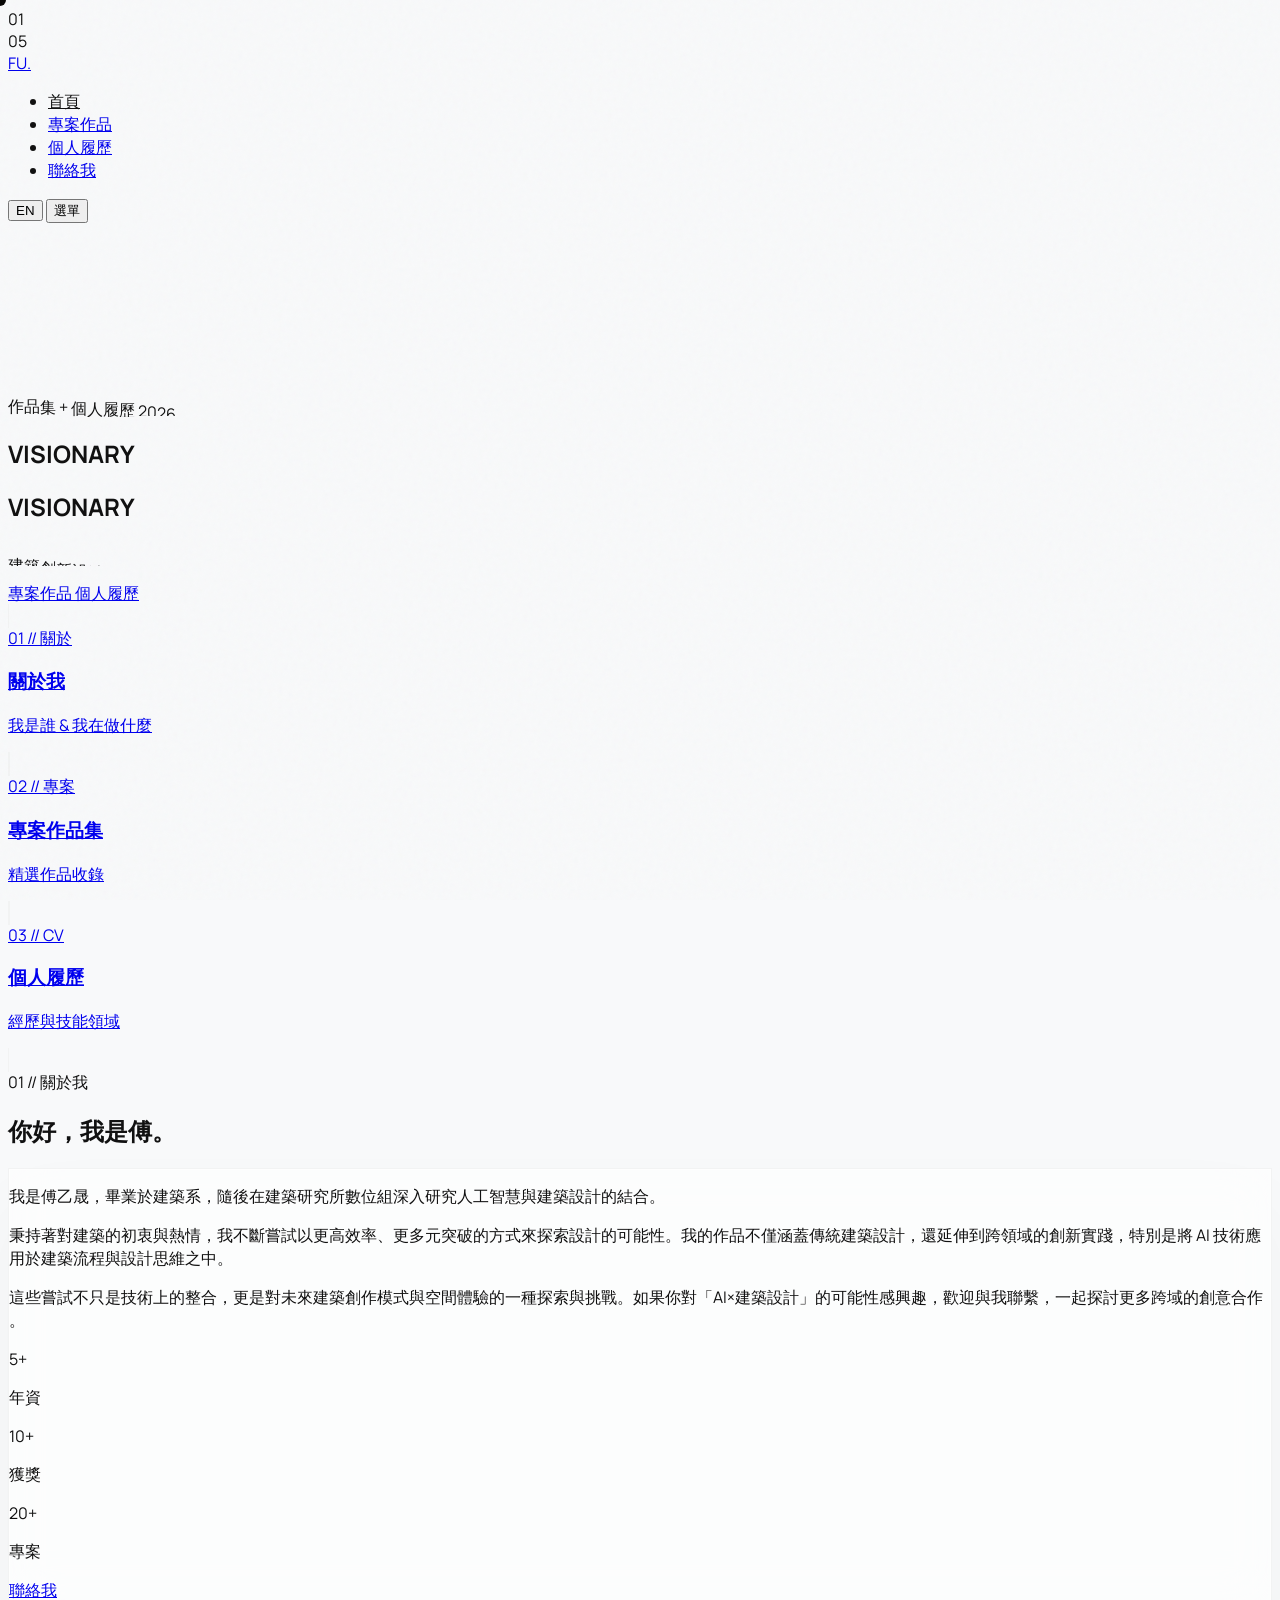
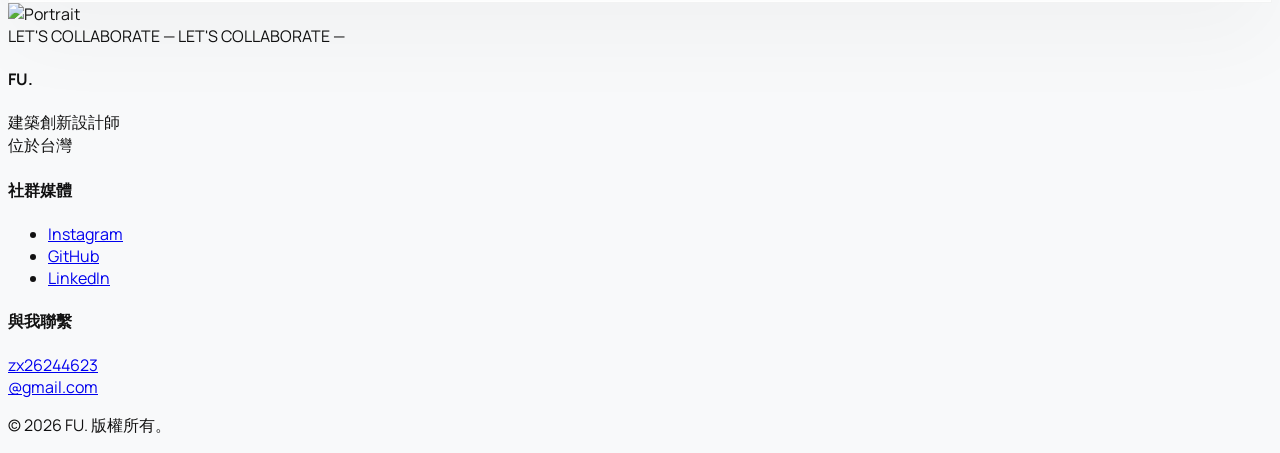
==== index.html @ a8a3ad27 "New deploy" ====
<!DOCTYPE html>
<html lang="zh-TW">
<head>
    <meta charset="UTF-8">
    <meta name="viewport" content="width=device-width, initial-scale=1.0">
    <title>FU. | Portfolio + Resume 2026</title>
    <script src="https://cdn.tailwindcss.com"></script>
    <script src="https://cdnjs.cloudflare.com/ajax/libs/gsap/3.12.2/gsap.min.js"></script>
    <script src="https://cdnjs.cloudflare.com/ajax/libs/gsap/3.12.2/ScrollTrigger.min.js"></script>
    <script src="https://cdnjs.cloudflare.com/ajax/libs/three.js/r128/three.min.js"></script>
    <script src="https://code.iconify.design/iconify-icon/1.0.7/iconify-icon.min.js"></script>
    <link href="https://fonts.googleapis.com/css2?family=Manrope:wght@300;400;600;800&family=Syncopate:wght@400;700&display=swap" rel="stylesheet">
    <style>
        body { background-color: #F8F9FA; color: #111111; font-family: 'Manrope', sans-serif; overflow-x: hidden; cursor: none; }
        ::selection { background: rgba(17,17,17,0.9); color: #fff; }
        #custom-cursor {
            position: fixed; top: 0; left: 0; width: 12px; height: 12px;
            background: #fff; border-radius: 50%; pointer-events: none; z-index: 10002;
            transform: translate(-50%,-50%);
            transition: width .3s cubic-bezier(.16,1,.3,1), height .3s cubic-bezier(.16,1,.3,1), background .3s, border .3s;
            mix-blend-mode: difference; display: flex; align-items: center; justify-content: center;
        }
        #custom-cursor.hover { width: 60px; height: 60px; background: rgba(255,255,255,.1); backdrop-filter: blur(4px); border: 1px solid rgba(255,255,255,.5); }
        .noise-overlay {
            position: fixed; top: 0; left: 0; width: 100vw; height: 100vh; pointer-events: none; z-index: 9998;
            background: url('data:image/svg+xml;utf8,%3Csvg viewBox="0 0 200 200" xmlns="http://www.w3.org/2000/svg"%3E%3Cfilter id="n"%3E%3CfeTurbulence type="fractalNoise" baseFrequency="0.9" numOctaves="3" stitchTiles="stitch"/%3E%3C/filter%3E%3Crect width="100%25" height="100%25" filter="url(%23n)"/%3E%3C/svg%3E');
            opacity: 0.03; mix-blend-mode: multiply;
        }
        .glass-panel { background: rgba(255,255,255,.6); backdrop-filter: blur(24px); -webkit-backdrop-filter: blur(24px); border: 1px solid rgba(0,0,0,.04); box-shadow: 0 40px 80px rgba(0,0,0,.03), inset 0 0 0 1px rgba(255,255,255,.5); }
        ::-webkit-scrollbar { width: 8px; }
        ::-webkit-scrollbar-track { background: #F8F9FA; }
        ::-webkit-scrollbar-thumb { background: rgba(0,0,0,.15); border-radius: 10px; }
        
        /* 原有的全域背景 Canvas */
        #webgl-canvas { position: fixed; top: 0; left: 0; width: 100vw; height: 100vh; z-index: -1; pointer-events: none; opacity: .8; }
        
        .word-wrapper { display: inline-block; overflow: hidden; vertical-align: top; }
        .word-inner { display: inline-block; white-space: pre; }
        .nav-link-active { color: #111 !important; }
        .chapter-label { font-family: 'Syncopate', sans-serif; font-size: 9px; font-weight: 700; letter-spacing: .3em; color: rgba(0,0,0,.3); text-transform: uppercase; }
        .marquee-content { display: inline-block; }
        
        /* Menu Overlay */
        #menu-overlay { position:fixed; inset:0; z-index:10000; background:rgba(248,249,250,.97); backdrop-filter:blur(32px); -webkit-backdrop-filter:blur(32px); opacity:0; pointer-events:none; transition:opacity .4s ease; overflow-y:auto; }
        #menu-overlay.open { opacity:1; pointer-events:auto; }
        .menu-nav-link { display:block; font-family:'Syncopate',sans-serif; font-size:clamp(2.2rem,5vw,4.5rem); font-weight:700; color:rgba(17,17,17,.11); letter-spacing:-.02em; padding:.4rem 0; border-bottom:1px solid rgba(0,0,0,.05); transition:color .3s ease,padding-left .4s cubic-bezier(.16,1,.3,1); cursor:none; line-height:1.15; }
        .menu-nav-link:hover { color:#111; padding-left:.75rem; }
        .menu-sub-link { display:flex; align-items:center; gap:.5rem; font-size:11px; font-weight:700; letter-spacing:.15em; text-transform:uppercase; color:rgba(17,17,17,.32); transition:color .25s; cursor:none; padding:.55rem 0; border-bottom:1px solid rgba(0,0,0,.04); }
        .menu-sub-link:hover { color:#111; }
        
        /* === 嚴格的中英文切換邏輯 === */
        body.lang-en .zh-only { display: none !important; }
        body.lang-zh .en-only { display: none !important; }
        .scramble-hover { cursor: none; }
    </style>
</head>
<body class="antialiased lang-zh"> <!-- 預設套用中文 -->
    <!-- 原本的全域漂浮背景 -->
    <canvas id="webgl-canvas"></canvas>
    <div class="noise-overlay"></div>
    <div id="custom-cursor"></div>
    
    <div class="fixed inset-0 pointer-events-none z-0 flex justify-between px-6 md:px-20 max-w-[1920px] mx-auto w-full opacity-30">
        <div class="w-px h-full bg-black/5"></div><div class="w-px h-full bg-black/5"></div>
        <div class="w-px h-full bg-black/5 hidden md:block"></div><div class="w-px h-full bg-black/5 hidden md:block"></div>
        <div class="w-px h-full bg-black/5"></div>
    </div>
    <div class="fixed left-6 top-1/2 -translate-y-1/2 flex-col gap-4 text-[10px] font-mono text-black/30 z-40 hidden lg:flex">
        <span>01</span><div class="w-px h-16 bg-black/10 mx-auto"></div><span>05</span>
    </div>

    <!-- Navigation -->
    <nav class="fixed top-0 left-0 w-full z-50 flex justify-between items-center px-6 md:px-12 py-6 backdrop-blur-xl bg-white/40 border-b border-black/5 transition-all duration-300">
        <a href="index.html" class="text-2xl font-['Syncopate'] font-bold tracking-tighter cursor-pointer magnetic text-black">FU.</a>
        <div class="flex items-center gap-6 lg:gap-10">
            <ul class="gap-10 text-xs uppercase tracking-[0.2em] hidden md:flex font-semibold text-black/60 items-center">
                <li><a href="index.html" class="nav-link-active transition-colors cursor-none"><span class="en-only">Home</span><span class="zh-only">首頁</span></a></li>
                <li><a href="projects.html" class="hover:text-black transition-colors cursor-none"><span class="en-only">Projects</span><span class="zh-only">專案作品</span></a></li>
                <li><a href="resume.html" class="hover:text-black transition-colors cursor-none"><span class="en-only">Resume</span><span class="zh-only">個人履歷</span></a></li>
                <li><a href="contact.html" class="hover:text-black transition-colors cursor-none"><span class="en-only">Contact</span><span class="zh-only">聯絡我</span></a></li>
            </ul>
            <div class="flex items-center gap-3">
                <button id="lang-toggle" class="magnetic w-10 h-10 rounded-full border border-black/20 flex items-center justify-center text-[10px] font-bold text-black hover:bg-black hover:text-white transition-all duration-300 cursor-none">
                    <span class="magnetic-text">EN</span>
                </button>
                <button id="menu-btn" class="magnetic border border-black/20 rounded-full px-6 py-2 text-xs uppercase tracking-widest text-black hover:bg-black hover:text-white transition-all duration-300 cursor-none">
                    <span class="magnetic-text block"><span class="en-only">Menu</span><span class="zh-only">選單</span></span>
                </button>
            </div>
        </div>
    </nav>

    <!-- Hero -->
    <section class="relative w-full h-screen flex items-center justify-center overflow-hidden" id="hero-section">
        <!-- 替換為 Dither 互動網點 Canvas -->
        <div class="absolute inset-0 z-0 overflow-hidden w-full h-full">
            <canvas id="hero-dither-canvas" class="w-full h-full"></canvas>
        </div>
        <!-- 保留輕微的漸層讓字體清晰 -->
        <div class="absolute inset-0 bg-gradient-to-t from-[#F8F9FA] via-white/40 to-white/10 z-[1] pointer-events-none"></div>
        
        <div class="z-10 text-center flex flex-col items-center mt-20 pointer-events-none">
            <p class="text-xs md:text-sm uppercase tracking-[0.4em] mb-6 text-black/50 font-bold split-text en-only">Portfolio + Resume 2026</p>
            <p class="text-xs md:text-sm uppercase tracking-[0.4em] mb-6 text-black/50 font-bold split-text zh-only">作品集 + 個人履歷 2026</p>
            <div class="relative">
                <h1 class="text-6xl md:text-[8rem] lg:text-[11rem] font-['Syncopate'] font-bold leading-none mb-6 title-reveal text-[#111] relative z-10 tracking-tighter">VISIONARY</h1>
                <h1 class="text-6xl md:text-[8rem] lg:text-[11rem] font-['Syncopate'] font-bold leading-none mb-6 absolute top-1/2 left-[51%] -translate-x-1/2 -translate-y-1/2 text-transparent[-webkit-text-stroke:1px_rgba(0,0,0,0.15)] blur-[1px] z-0 tracking-tighter mix-blend-multiply">VISIONARY</h1>
            </div>
            
            <!-- 加上 scramble-hover 觸發亂碼特效 (需開啟 pointer-events-auto) -->
            <div class="pointer-events-auto relative">
                <p class="max-w-4xl text-md md:text-xl text-black/60 font-medium split-text mt-6 px-4 zh-only scramble-hover">建築創新設計師，致力於跨越空間邏輯與數位工藝之間的鴻溝。</p>
                <p class="max-w-4xl text-md md:text-xl text-black/60 font-medium split-text mt-6 px-4 en-only scramble-hover">Architectural Innovation Designer bridging the gap between spatial logic and digital craft.</p>
            </div>
                
            <div class="flex gap-6 mt-12 pointer-events-auto">
                <a href="projects.html" class="magnetic bg-[#111] text-white px-8 py-4 rounded-full font-bold tracking-[0.15em] text-xs uppercase flex items-center gap-3 hover:bg-[#333] transition-colors shadow-2xl shadow-black/20">
                    <span class="magnetic-text"><span class="en-only">View Works</span><span class="zh-only">專案作品</span></span>
                    <iconify-icon icon="ph:arrow-right-bold" class="text-sm magnetic-text"></iconify-icon>
                </a>
                <a href="resume.html" class="magnetic border border-black/20 px-8 py-4 rounded-full font-bold tracking-[0.15em] text-xs uppercase flex items-center gap-3 hover:bg-black hover:text-white transition-colors">
                    <span class="magnetic-text"><span class="en-only">Résumé</span><span class="zh-only">個人履歷</span></span>
                </a>
            </div>
        </div>
    </section>

    <!-- Quick Nav Cards (完整保留) -->
    <section class="py-20 px-6 md:px-12 relative z-10 w-full max-w-[1920px] mx-auto">
        <div class="grid grid-cols-1 md:grid-cols-3 gap-6">
            <a href="#about" class="glass-panel p-10 rounded-[2rem] flex flex-col justify-between h-52 group hover:shadow-xl transition-all duration-500 cursor-none magnetic reveal-card">
                <div class="text-[10px] font-mono text-black/25 font-bold tracking-widest uppercase">01 // <span class="en-only">About</span><span class="zh-only">關於</span></div>
                <div><h3 class="text-2xl font-['Syncopate'] font-bold text-[#111] mb-2 magnetic-text"><span class="en-only">About Me</span><span class="zh-only">關於我</span></h3><p class="text-black/40 text-sm font-medium"><span class="en-only">Who I am & what I do</span><span class="zh-only">我是誰 & 我在做什麼</span></p></div>
                <iconify-icon icon="ph:arrow-up-right-bold" class="text-black/20 group-hover:text-black transition-colors text-2xl self-end magnetic-text"></iconify-icon>
            </a>
            <a href="projects.html" class="glass-panel p-10 rounded-[2rem] flex flex-col justify-between h-52 group hover:shadow-xl transition-all duration-500 cursor-none magnetic reveal-card">
                <div class="text-[10px] font-mono text-black/25 font-bold tracking-widest uppercase">02 // <span class="en-only">Works</span><span class="zh-only">專案</span></div>
                <div><h3 class="text-2xl font-['Syncopate'] font-bold text-[#111] mb-2 magnetic-text"><span class="en-only">Projects</span><span class="zh-only">專案作品集</span></h3><p class="text-black/40 text-sm font-medium"><span class="en-only">Selected portfolio works</span><span class="zh-only">精選作品收錄</span></p></div>
                <iconify-icon icon="ph:arrow-up-right-bold" class="text-black/20 group-hover:text-black transition-colors text-2xl self-end magnetic-text"></iconify-icon>
            </a>
            <a href="resume.html" class="glass-panel p-10 rounded-[2rem] flex flex-col justify-between h-52 group hover:shadow-xl transition-all duration-500 cursor-none magnetic reveal-card">
                <div class="text-[10px] font-mono text-black/25 font-bold tracking-widest uppercase">03 // CV</div>
                <div><h3 class="text-2xl font-['Syncopate'] font-bold text-[#111] mb-2 magnetic-text"><span class="en-only">Résumé</span><span class="zh-only">個人履歷</span></h3><p class="text-black/40 text-sm font-medium"><span class="en-only">Experience & Skills</span><span class="zh-only">經歷與技能領域</span></p></div>
                <iconify-icon icon="ph:arrow-up-right-bold" class="text-black/20 group-hover:text-black transition-colors text-2xl self-end magnetic-text"></iconify-icon>
            </a>
        </div>
    </section>

    <!-- About Section (完整保留) -->
    <section id="about" class="py-20 px-6 md:px-12 relative z-10 w-full max-w-[1920px] mx-auto">
        <div class="mb-16 border-b border-black/10 pb-8 flex justify-between items-end">
            <div>
                <div class="flex items-center gap-2 text-xs text-black/30 font-mono mb-4 font-bold"><iconify-icon icon="ph:asterisk"></iconify-icon> 01 // <span class="en-only">ABOUT</span><span class="zh-only">關於我</span></div>
                <h2 class="text-4xl md:text-6xl font-['Syncopate'] font-bold leading-none text-[#111] tracking-tighter about-title"><span class="en-only">HELLO, I AM FU.</span><span class="zh-only">你好，我是傅。</span></h2>
            </div>
        </div>
        <div class="grid grid-cols-1 lg:grid-cols-[1.2fr_0.8fr] gap-16 lg:gap-24 items-center">
            <div class="glass-panel p-10 md:p-14 rounded-[2.5rem] overflow-hidden about-reveal flex flex-col justify-center">
                <div class="space-y-6 mb-8 pointer-events-auto">
                    <!-- 加上 scramble-hover -->
                    <div class="zh-only space-y-6">
                        <p class="text-lg md:text-xl text-black/60 leading-relaxed font-medium split-text scramble-hover">我是傅乙晟，畢業於建築系，隨後在建築研究所數位組深入研究人工智慧與建築設計的結合。</p>
                        <p class="text-lg md:text-xl text-black/60 leading-relaxed font-medium split-text scramble-hover">秉持著對建築的初衷與熱情，我不斷嘗試以更高效率、更多元突破的方式來探索設計的可能性。我的作品不僅涵蓋傳統建築設計，還延伸到跨領域的創新實踐，特別是將 AI 技術應用於建築流程與設計思維之中。</p>
                        <p class="text-lg md:text-xl text-black/60 leading-relaxed font-medium split-text scramble-hover">這些嘗試不只是技術上的整合，更是對未來建築創作模式與空間體驗的一種探索與挑戰。如果你對「AI×建築設計」的可能性感興趣，歡迎與我聯繫，一起探討更多跨域的創意合作。</p>
                    </div>
                    <div class="en-only space-y-6">
                        <p class="text-lg md:text-xl text-black/60 leading-relaxed font-medium split-text scramble-hover">My name is Fu Yi-Cheng. I graduated from the Department of Architecture and subsequently pursued a career in the Digital Design Group at the Institute of Architecture, focusing on the integration of artificial intelligence and architectural design.</p>
                        <p class="text-lg md:text-xl text-black/60 leading-relaxed font-medium split-text scramble-hover">Maintaining my original passion for architecture, I continually strive to explore the possibilities of design through more efficient, diverse, and groundbreaking methods. My work encompasses not only traditional architectural design but also crosses over into innovative cross-disciplinary practices, particularly the application of AI technology to architectural processes and design thinking.</p>
                        <p class="text-lg md:text-xl text-black/60 leading-relaxed font-medium split-text scramble-hover">These attempts are not merely technological integrations; they are explorations and challenges into future architectural creative models and innovative spatial experiences. If you are interested in the possibilities of "AI × Architectural Design" or would like to explore more cross-disciplinary creative collaborations, please feel free to contact me.</p>
                    </div>
                </div>
                <div class="grid grid-cols-3 gap-4 pt-8 border-t border-black/8">
                    <div class="text-center">
                        <div class="text-3xl font-['Syncopate'] font-bold text-[#111]">5+</div>
                        <p class="text-[10px] uppercase tracking-widest text-black/40 font-bold font-mono mt-1"><span class="en-only">Years</span><span class="zh-only">年資</span></p>
                    </div>
                    <div class="text-center">
                        <div class="text-3xl font-['Syncopate'] font-bold text-[#111]">10+</div>
                        <p class="text-[10px] uppercase tracking-widest text-black/40 font-bold font-mono mt-1"><span class="en-only">Awards</span><span class="zh-only">獲獎</span></p>
                    </div>
                    <div class="text-center">
                        <div class="text-3xl font-['Syncopate'] font-bold text-[#111]">20+</div>
                        <p class="text-[10px] uppercase tracking-widest text-black/40 font-bold font-mono mt-1"><span class="en-only">Projects</span><span class="zh-only">專案</span></p>
                    </div>
                </div>
                <a href="contact.html" class="magnetic mt-10 bg-[#111] text-white px-8 py-4 rounded-full font-bold tracking-[0.15em] text-xs uppercase flex items-center gap-3 w-fit hover:bg-[#333] transition-colors">
                    <span class="magnetic-text"><span class="en-only">Get in touch</span><span class="zh-only">聯絡我</span></span>
                    <iconify-icon icon="ph:arrow-right-bold" class="text-sm magnetic-text"></iconify-icon>
                </a>
            </div>
            <div class="h-[60vh] w-[60vh] rounded-full overflow-hidden relative group shadow-[0_30px_60px_rgba(0,0,0,0.08)] about-reveal aspect-square mx-auto lg:ml-0 lg:mr-auto border-8 border-white/50">
                <img src="https://static.wixstatic.com/media/1a29c1_4e347d71e1164a8ebfdc080bc714d75e~mv2.jpg/v1/fill/w_766,h_766,al_c,q_85,enc_avif,quality_auto/%E7%85%A7%E7%89%87_edited.jpg" class="w-full h-full object-cover parallax-img scale-110 grayscale-[20%]" alt="Portrait">
                <div class="absolute inset-0 bg-white mix-blend-overlay opacity-0 group-hover:opacity-30 transition-opacity duration-700 pointer-events-none"></div>
            </div>
        </div>
    </section>

    <!-- Menu Overlay (完整保留) -->
    <div id="menu-overlay">
        <div class="min-h-screen flex flex-col px-8 md:px-16 py-10">
            <div class="flex justify-between items-center">
                <a href="index.html" class="text-2xl font-['Syncopate'] font-bold text-black tracking-tighter cursor-none flex items-baseline gap-3">
                    <span>FU.</span>
                    <span class="text-[10px] font-mono uppercase tracking-[0.3em] text-black/40">
                        <span class="en-only">Resume &amp; Portfolio</span>
                        <span class="zh-only">個人履歷 &amp; 作品集</span>
                    </span>
                </a>
                <button id="menu-close" class="w-11 h-11 rounded-full border border-black/15 flex items-center justify-center text-black/40 hover:text-black hover:border-black transition-all cursor-none">
                    <iconify-icon icon="ph:x-bold" class="text-base"></iconify-icon>
                </button>
            </div>
            <div class="flex-1 grid grid-cols-1 lg:grid-cols-2 gap-12 lg:gap-24 content-center max-w-5xl mt-16 mx-auto w-full">
                <div>
                    <div class="text-[9px] font-mono text-black/20 font-bold tracking-[.3em] uppercase mb-8"><span class="en-only">Pages</span><span class="zh-only">頁面</span></div>
                    <nav>
                        <a href="index.html" class="menu-nav-link"><span class="en-only">Home</span><span class="zh-only">首頁</span></a>
                        <a href="projects.html" class="menu-nav-link"><span class="en-only">Projects</span><span class="zh-only">專案作品</span></a>
                        <a href="resume.html" class="menu-nav-link"><span class="en-only">Résumé</span><span class="zh-only">個人履歷</span></a>
                        <a href="contact.html" class="menu-nav-link"><span class="en-only">Contact</span><span class="zh-only">聯絡我</span></a>
                    </nav>
                </div>
                <div class="lg:pt-16">
                    <div class="text-[9px] font-mono text-black/20 font-bold tracking-[.3em] uppercase mb-8"><span class="en-only">Project Details</span><span class="zh-only">專案詳情</span></div>
                    <nav>
                        <a href="graduation-project.html" class="menu-sub-link"><span class="en-only">Graduation Project</span><span class="zh-only">畢業設計</span> <iconify-icon icon="ph:arrow-up-right-bold" class="text-sm ml-auto"></iconify-icon></a>
                        <a href="bachelor-works.html" class="menu-sub-link"><span class="en-only">Selected Works (Bachelor)</span><span class="zh-only">大學作品集</span> <iconify-icon icon="ph:arrow-up-right-bold" class="text-sm ml-auto"></iconify-icon></a>
                        <a href="master-works.html" class="menu-sub-link"><span class="en-only">Selected Works (Master)</span><span class="zh-only">研究所作品集</span> <iconify-icon icon="ph:arrow-up-right-bold" class="text-sm ml-auto"></iconify-icon></a>
                        <a href="thesis.html" class="menu-sub-link"><span class="en-only">Master's Thesis</span><span class="zh-only">碩士論文</span> <iconify-icon icon="ph:arrow-up-right-bold" class="text-sm ml-auto"></iconify-icon></a>
                    </nav>
                    <div class="mt-12 pt-8 border-t border-black/6">
                        <p class="text-[10px] font-mono text-black/20 uppercase tracking-widest font-bold"><span class="en-only">Based in Taiwan · Architectural Innovation Designer</span><span class="zh-only">台灣 · 建築創新設計師</span></p>
                        <a href="mailto:zx26244623@gmail.com" class="mt-3 block text-xs font-mono text-black/35 hover:text-black transition-colors cursor-none">zx26244623@gmail.com</a>
                    </div>
                </div>
            </div>
        </div>
    </div>

    <!-- Footer (完整保留) -->
    <footer class="relative z-10 w-full overflow-hidden bg-white/80 backdrop-blur-2xl border-t border-black/5 pt-20 pb-12 mt-10 shadow-[0_-20px_40px_rgba(0,0,0,0.02)]">
        <div class="marquee-container flex whitespace-nowrap overflow-hidden font-['Syncopate'] font-bold text-[8rem] md:text-[12rem] leading-none mb-20 select-none opacity-60">
            <div class="marquee-content inline-block">
                <span class="text-transparent[-webkit-text-stroke:2px_rgba(0,0,0,0.1)]">LET'S COLLABORATE — </span>
                <span class="text-transparent[-webkit-text-stroke:2px_rgba(0,0,0,0.1)]">LET'S COLLABORATE — </span>
            </div>
        </div>
        <div class="max-w-[1920px] mx-auto px-6 md:px-12 grid grid-cols-1 md:grid-cols-3 gap-16 text-black/50 font-medium">
            <div>
                <h4 class="text-[#111] text-2xl font-['Syncopate'] font-bold mb-6">FU.</h4>
                <p class="uppercase tracking-widest text-xs leading-loose font-bold">
                    <span class="en-only">Architectural Innovation<br>Designer<br>Based in Taiwan</span>
                    <span class="zh-only">建築創新設計師<br>位於台灣</span>
                </p>
            </div>
            <div>
                <h4 class="text-[#111] text-sm uppercase tracking-widest font-bold mb-6 font-mono">
                    <span class="en-only">Socials</span><span class="zh-only">社群媒體</span>
                </h4>
                <ul class="space-y-4 text-sm tracking-widest uppercase font-bold">
                    <li><a href="https://www.instagram.com/fu.aqian?igsh=ZHl4NW9zZmI0NzJp" class="hover:text-black transition-colors flex items-center gap-2 w-fit magnetic"><span class="magnetic-text">Instagram</span><iconify-icon icon="ph:arrow-up-right"></iconify-icon></a></li>
                    <li><a href="https://github.com/QQQIIIAAANNN" class="hover:text-black transition-colors flex items-center gap-2 w-fit magnetic"><span class="magnetic-text">GitHub</span><iconify-icon icon="ph:arrow-up-right"></iconify-icon></a></li>
                    <li><a href="https://www.linkedin.com/in/yi-cheng-fu-18589b28a/" class="hover:text-black transition-colors flex items-center gap-2 w-fit magnetic"><span class="magnetic-text">LinkedIn</span><iconify-icon icon="ph:arrow-up-right"></iconify-icon></a></li>
                </ul>
            </div>
            <div class="md:text-right flex flex-col justify-between">
                <div>
                    <h4 class="text-[#111] text-sm uppercase tracking-widest font-bold mb-6 font-mono md:text-right">
                        <span class="en-only">Get in touch</span><span class="zh-only">與我聯繫</span>
                    </h4>
                    <a href="mailto:zx26244623@gmail.com" class="text-xl sm:text-2xl md:text-3xl text-[#111] font-['Syncopate'] hover:text-black/50 transition-colors font-bold tracking-tighter break-all">zx26244623<br>@gmail.com</a>
                </div>
                <p class="mt-12 text-xs font-mono uppercase tracking-widest font-bold">&copy; 2026 FU. <span class="en-only">All Rights Reserved.</span><span class="zh-only">版權所有。</span></p>
            </div>
        </div>
    </footer>

    <script>
    document.addEventListener("DOMContentLoaded", () => {
        // --- 1. Split Text (針對中英文字元拆分，並儲存原始字串供 Scramble 使用) ---
        function splitText(sel) {
            document.querySelectorAll(sel).forEach(el => {
                const t = el.textContent.trim(); 
                el.innerHTML = '';
                const isChinese = /[\u4e00-\u9fa5]/.test(t);
                const items = isChinese ? t.split('') : t.split(' ');
                
                items.forEach(item => {
                    if (item === '') return;
                    const wr = document.createElement('span'); wr.className = 'word-wrapper';
                    const inn = document.createElement('span'); inn.className = 'word-inner';
                    
                    // 將原始字串存入 dataset
                    const rawText = isChinese ? item : item + ' ';
                    inn.dataset.orig = rawText;
                    inn.innerHTML = isChinese ? item : item + '&nbsp;'; 
                    
                    wr.appendChild(inn); el.appendChild(wr);
                });
            });
        }
        splitText('.split-text');

        // --- 2. 游標與磁吸按鈕 ---
        const cursor = document.getElementById('custom-cursor');
        document.addEventListener('mousemove', e => gsap.to(cursor, { x: e.clientX, y: e.clientY, duration: .15, ease: "power2.out" }));
        document.querySelectorAll('a, button, .magnetic, .scramble-hover').forEach(el => {
            el.addEventListener('mouseenter', () => cursor.classList.add('hover'));
            el.addEventListener('mouseleave', () => cursor.classList.remove('hover'));
        });
        document.querySelectorAll('.magnetic').forEach(btn => {
            btn.addEventListener('mousemove', e => {
                const r = btn.getBoundingClientRect(), x = e.clientX-r.left-r.width/2, y = e.clientY-r.top-r.height/2;
                gsap.to(btn, { x: x*.4, y: y*.4, duration: .3, ease: "power2.out" });
                const t = btn.querySelector('.magnetic-text');
                if(t) gsap.to(t, { x: x*.2, y: y*.2, duration: .3, ease: "power2.out" });
            });
            btn.addEventListener('mouseleave', () => {
                gsap.to(btn, { x: 0, y: 0, duration: .7, ease: "elastic.out(1,.3)" });
                const t = btn.querySelector('.magnetic-text');
                if(t) gsap.to(t, { x: 0, y: 0, duration: .7, ease: "elastic.out(1,.3)" });
            });
        });

        // --- 3. 語言切換邏輯 (修復重整衝突) ---
        const langToggle = document.getElementById('lang-toggle');
        let currentLang = localStorage.getItem('pref-lang') || 'zh'; 
        
        function applyLang(isInitialLoad = false) {
            document.body.classList.remove('lang-en', 'lang-zh');
            document.body.classList.add('lang-' + currentLang);
            
            if(langToggle) {
                const textSpan = langToggle.querySelector('.magnetic-text');
                if(textSpan) textSpan.innerText = currentLang === 'en' ? '中' : 'EN';
            }
            localStorage.setItem('pref-lang', currentLang);

            // 關鍵修復：如果是初次載入網頁，不要執行這個動畫，讓主時間軸接管，避免動畫互衝導致隱形
            if (!isInitialLoad) {
                ScrollTrigger.refresh();
                document.querySelectorAll('.split-text').forEach(el => {
                    if (window.getComputedStyle(el).display !== 'none') {
                        const words = el.querySelectorAll('.word-inner');
                        gsap.killTweensOf(words);
                        gsap.fromTo(words, { yPercent: 100 }, { yPercent: 0, duration: 0.6, ease: "power3.out", stagger: 0.01 });
                    }
                });
            }
        }
        applyLang(true); // 初始化執行時傳入 true

        if(langToggle) {
            langToggle.addEventListener('click', () => {
                currentLang = currentLang === 'en' ? 'zh' : 'en';
                applyLang(false); // 手動點擊切換時傳入 false
            });
        }

        // --- 4. GSAP 動畫設定 ---
        const tl = gsap.timeline({ onComplete: () => ScrollTrigger.refresh() });
        tl.fromTo('#hero-dither-canvas', { opacity: 0, filter: 'blur(15px)' }, { opacity: 0.9, filter: 'blur(0px)', duration: 2, ease: "power3.inOut", delay: 0.2 })
          .from('.title-reveal', { y: 100, opacity: 0, duration: 1.2, ease: "power4.out", stagger: .1 }, "-=1.5")
          .from('section.h-screen .word-inner', { yPercent: 100, duration: .8, ease: "power3.out", stagger: .02 }, "-=1.0");

        gsap.registerPlugin(ScrollTrigger);

        gsap.utils.toArray('.reveal-card').forEach((el, i) => {
            gsap.from(el, { scrollTrigger: { trigger: el, start: "top 90%", once: true }, y: 40, opacity: 0, duration: .8, delay: i*.1, ease: "power3.out" });
        });
        gsap.from('.about-title', { scrollTrigger: { trigger: '.about-title', start: "top 90%", once: true }, y: 50, opacity: 0, duration: 1, ease: "power4.out" });
        gsap.utils.toArray('.about-reveal').forEach((el, i) => {
            gsap.from(el, { scrollTrigger: { trigger: el, start: "top 90%", once: true }, y: 60, opacity: 0, duration: 1, delay: i*.1, ease: "power3.out" });
        });
        gsap.utils.toArray('.split-text').forEach(el => {
            if (el.closest('section.h-screen')) return;
            gsap.from(el.querySelectorAll('.word-inner'), { scrollTrigger: { trigger: el, start: "top 92%", once: true }, yPercent: 100, duration: 0.8, ease: "power3.out", stagger: 0.01 });
        });
        gsap.utils.toArray('.parallax-img').forEach(img => {
            gsap.to(img, { scrollTrigger: { trigger: img.parentElement, start: "top bottom", end: "bottom top", scrub: true }, y: 60, ease: "none" });
        });

        // --- 5. Marquee & Menu ---
        const mc = document.querySelector('.marquee-content');
        if(mc){
            const cl = mc.cloneNode(true);
            document.querySelector('.marquee-container').appendChild(cl);
            gsap.to(document.querySelectorAll('.marquee-content'), { xPercent: -100, repeat: -1, duration: 20, ease: "linear" });
        }

        const menuBtn = document.getElementById('menu-btn'), menuOverlay = document.getElementById('menu-overlay'), menuClose = document.getElementById('menu-close');
        if(menuBtn) menuBtn.addEventListener('click', e => { e.stopPropagation(); menuOverlay.classList.add('open'); document.body.style.overflow='hidden'; });
        if(menuClose) menuClose.addEventListener('click', () => { menuOverlay.classList.remove('open'); document.body.style.overflow=''; });
        document.addEventListener('keydown', e => { if(e.key==='Escape' && menuOverlay.classList.contains('open')) { menuOverlay.classList.remove('open'); document.body.style.overflow=''; } });

        // --- 啟動特效 ---
        initWebGL();
        initHeroDither();
        initScrambleText();
    });

    // ========== 修正：Scrambled Text (新增中文周邊範圍擴散、波浪觸發特效) ==========
    function initScrambleText() {
        const chars = '!<>-_\\/[]{}—=+*^?#_0123456789ABCDEFGHIJKLMNOPXYZ';
        const paragraphs = document.querySelectorAll('.scramble-hover');

        paragraphs.forEach(p => {
            p.style.width = '';
            p.style.marginInline = '';

            // 將所有字元節點轉為陣列，方便抓取相鄰的字
            const spans = Array.from(p.querySelectorAll('.word-inner'));

            // 將解碼邏輯抽離成獨立函數，方便同時對多個字元呼叫
            const triggerScramble = (span) => {
                const originalString = span.dataset.orig;
                if (!originalString || span.isScrambling) return;

                // 防止高度溢位被隱藏
                if(span.parentElement.classList.contains('word-wrapper')) {
                    span.parentElement.style.overflow = 'visible';
                }

                span.isScrambling = true;
                
                const isChinese = /[\u4e00-\u9fa5]/.test(originalString);
                let iteration = isChinese ? -0.5 : 0;
                const speed = isChinese ? 0.08 : 0.4; // 稍微再調慢中文解碼速度

                clearInterval(span.scrambleInterval);
                
                span.scrambleInterval = setInterval(() => {
                    span.innerText = originalString
                        .split("")
                        .map((char, index) => {
                            if (index < iteration) return originalString[index];
                            if (char === " " || char === "&nbsp;") return " ";
                            return chars[Math.floor(Math.random() * chars.length)];
                        })
                        .join("");

                    if (iteration >= originalString.length) {
                        clearInterval(span.scrambleInterval);
                        span.innerHTML = originalString.replace(/ /g, '&nbsp;'); 
                        span.isScrambling = false; 
                    }
                    
                    iteration += speed;
                }, 30);
            };

            spans.forEach((span, index) => {
                // 保留微小的透明 padding 讓滑鼠更容易觸發
                span.style.padding = '0 0.1em';
                span.style.margin = '0 -0.1em';
                span.style.position = 'relative'; 

                span.addEventListener('mouseenter', () => {
                    const originalString = span.dataset.orig || "";
                    const isChinese = /[\u4e00-\u9fa5]/.test(originalString);
                    
                    // 【關鍵優化：擴展解碼範圍】
                    // 如果是中文，半徑設為 2 (左右各連帶 2 個字，總共 5 個字一起亂碼)
                    // 如果是英文 (本身單字就很長)，預設不向外擴散
                    const radius = isChinese ? 2 : 0; 

                    for (let i = index - radius; i <= index + radius; i++) {
                        // 確保索引沒有超出整段文字的範圍
                        if (i >= 0 && i < spans.length) {
                            // 加入微小的時間差 (距離越遠越慢觸發)，創造由中心向外暈開的波浪感
                            const delay = Math.abs(i - index) * 25;
                            setTimeout(() => {
                                triggerScramble(spans[i]);
                            }, delay);
                        }
                    }
                });
            });
        });
    }

    // ========== 修復 2：Hero Dither (互動式背景遮罩) ==========
    function initHeroDither() {
        const canvas = document.getElementById('hero-dither-canvas');
        if(!canvas) return;
        const renderer = new THREE.WebGLRenderer({ canvas, alpha: true, antialias: false });
        const container = canvas.parentElement;
        
        renderer.setSize(container.clientWidth, container.clientHeight);
        renderer.setPixelRatio(Math.min(window.devicePixelRatio, 2));

        const scene = new THREE.Scene();
        const camera = new THREE.OrthographicCamera(-1, 1, 1, -1, 0, 1);

        const textureLoader = new THREE.TextureLoader();
        const texture = textureLoader.load('https://images.unsplash.com/photo-1600585154340-be6161a56a0c?q=80&w=2564&auto=format&fit=crop');
        
        const uniforms = {
            u_image: { value: texture },
            u_resolution: { value: new THREE.Vector2(container.clientWidth, container.clientHeight) },
            u_mouse: { value: new THREE.Vector2(0.5, 0.5) },
            u_time: { value: 0 },
            u_pixelRatio: { value: Math.min(window.devicePixelRatio, 2) }
        };

        const material = new THREE.ShaderMaterial({
            uniforms,
            vertexShader: `void main() { gl_Position = vec4(position, 1.0); }`,
            fragmentShader: `
                uniform sampler2D u_image;
                uniform vec2 u_resolution;
                uniform vec2 u_mouse;
                uniform float u_time;
                uniform float u_pixelRatio;
                
                float getDither(vec2 pos) {
                    vec2 q = floor(mod(pos, 4.0));
                    int idx = int(q.x + q.y * 4.0);
                    if(idx==0) return 0.0625; if(idx==1) return 0.5625; if(idx==2) return 0.1875; if(idx==3) return 0.6875;
                    if(idx==4) return 0.8125; if(idx==5) return 0.3125; if(idx==6) return 0.9375; if(idx==7) return 0.4375;
                    if(idx==8) return 0.2500; if(idx==9) return 0.7500; if(idx==10) return 0.1250; if(idx==11) return 0.6250;
                    if(idx==12) return 1.0000; if(idx==13) return 0.5000; if(idx==14) return 0.8750; return 0.3750;
                }
                
                void main() {
                    vec2 uv = gl_FragCoord.xy / u_resolution.xy;
                    float aspect = u_resolution.x / u_resolution.y;
                    
                    vec2 imageUV = uv;
                    float imgAspect = 2564.0 / 1709.0;
                    if (aspect > imgAspect) {
                        float s = imgAspect / aspect;
                        imageUV.y = (uv.y - 0.5) * s + 0.5;
                    } else {
                        float s = aspect / imgAspect;
                        imageUV.x = (uv.x - 0.5) * s + 0.5;
                    }
                    
                    // WebGL 座標 y 方向正確讀取 (不反轉)
                    vec4 tex = texture2D(u_image, vec2(imageUV.x, imageUV.y));
                    vec3 archColor = mix(vec3(dot(tex.rgb, vec3(0.299, 0.587, 0.114))), tex.rgb, 0.4); 
                    
                    // 滑鼠跟蹤 (考慮螢幕長寬比補償)
                    vec2 st = uv;
                    st.x *= aspect;
                    vec2 m = u_mouse;
                    m.x *= aspect;
                    
                    float dist = distance(st, m);
                    float dither = getDither(gl_FragCoord.xy / u_pixelRatio * 0.5); 
                    
                    // 擴大遮罩範圍
                    float radius = 0.35;
                    float softness = 0.4;
                    float mask = smoothstep(radius + softness, radius - softness, dist);
                    
                    float reveal = step(dither, mask * 1.5);
                    float finalReveal = clamp(reveal, 0.0, 0.85); // 讓最清晰的地方也不會完全失去復古網點感
                    
                    vec3 cloudColor = vec3(0.972, 0.976, 0.980);
                    float noise = fract(sin(dot(uv + u_time * 0.05, vec2(12.9898, 78.233))) * 43758.5453);
                    cloudColor -= noise * 0.015; 
                    
                    vec3 finalColor = mix(cloudColor, archColor, finalReveal);
                    gl_FragColor = vec4(finalColor, 1.0);
                }
            `
        });

        scene.add(new THREE.Mesh(new THREE.PlaneGeometry(2, 2), material));

        let targetMouse = new THREE.Vector2(0.5, 0.5);
        let currentMouse = new THREE.Vector2(0.5, 0.5);

        window.addEventListener('mousemove', e => {
            const rect = container.getBoundingClientRect();
            // 直接抓取在螢幕的百分比座標
            const x = (e.clientX - rect.left) / rect.width;
            const y = 1.0 - ((e.clientY - rect.top) / rect.height);
            targetMouse.set(x, y);
        });

        window.addEventListener('resize', () => {
            renderer.setSize(container.clientWidth, container.clientHeight);
            uniforms.u_resolution.value.set(container.clientWidth, container.clientHeight);
        });

        function animate(t) {
            uniforms.u_time.value = t * 0.001;
            // Easing 追蹤滑鼠
            currentMouse.x += (targetMouse.x - currentMouse.x) * 0.05;
            currentMouse.y += (targetMouse.y - currentMouse.y) * 0.05;
            uniforms.u_mouse.value.copy(currentMouse);
            
            renderer.render(scene, camera);
            requestAnimationFrame(animate);
        }
        animate(0);
    }

    // ========== 原本的背景漂浮動畫 ==========
    function initWebGL() {
        const canvas = document.getElementById('webgl-canvas');
        if(!canvas) return;
        const renderer = new THREE.WebGLRenderer({ canvas, alpha: true, antialias: true });
        renderer.setSize(window.innerWidth, window.innerHeight);
        renderer.setPixelRatio(Math.min(window.devicePixelRatio, 2));
        const scene = new THREE.Scene(), camera = new THREE.OrthographicCamera(-1,1,1,-1,0,1);
        const uniforms = { u_time: { value: 0 }, u_resolution: { value: new THREE.Vector2(window.innerWidth, window.innerHeight) }, u_mouse: { value: new THREE.Vector2(0.5, 0.5) } };
        const mat = new THREE.ShaderMaterial({ uniforms, transparent: true,
            vertexShader: `void main(){gl_Position=vec4(position,1.);}`,
            fragmentShader: `
            uniform float u_time; uniform vec2 u_resolution; uniform vec2 u_mouse;
            vec3 p3(vec3 x){return mod(((x*34.)+1.)*x,289.);}
            float sn(vec2 v){const vec4 C=vec4(.211324865,.366025403,-.577350269,.024390243);
            vec2 i=floor(v+dot(v,C.yy)),x0=v-i+dot(i,C.xx),i1;i1=(x0.x>x0.y)?vec2(1,0):vec2(0,1);
            vec4 x12=x0.xyxy+C.xxzz;x12.xy-=i1;i=mod(i,289.);
            vec3 p=p3(p3(i.y+vec3(0,i1.y,1))+i.x+vec3(0,i1.x,1));
            vec3 m=max(.5-vec3(dot(x0,x0),dot(x12.xy,x12.xy),dot(x12.zw,x12.zw)),0.);m=m*m;m=m*m;
            vec3 x=2.*fract(p*C.www)-1.,h=abs(x)-.5,ox=floor(x+.5),a0=x-ox;
            m*=1.79284291-.85373472*(a0*a0+h*h);vec3 g;g.x=a0.x*x0.x+h.x*x0.y;g.yz=a0.yz*x12.xz+h.yz*x12.yw;return 130.*dot(m,g);}
            void main(){
                vec2 st=gl_FragCoord.xy/u_resolution.xy;
                float asp=u_resolution.x/u_resolution.y;
                float md=distance(st,u_mouse);
                float mouseWarp=0.04/(md*6.0+0.3);
                vec2 dir=(md>0.001)?normalize(st-u_mouse):vec2(0.0);
                vec2 warpUV=st+dir*mouseWarp*0.15;
                float n1=sn(vec2(warpUV.x*asp*1.6+u_time*0.03,warpUV.y*1.6+u_time*0.028));
                float n2=sn(vec2(warpUV.x*asp*3.2-u_time*0.045,warpUV.y*3.2-u_time*0.04));
                float n3=sn(vec2(warpUV.x*asp*0.8+u_time*0.015,warpUV.y*0.8-u_time*0.02));
                float nm=(n1+n2*0.6+n3*0.4)*0.5;
                float halo=exp(-md*md*12.0)*0.35;
                float pulse=0.5+0.5*sin(u_time*0.8);
                float ring=smoothstep(0.22,0.18,md)*smoothstep(0.08,0.14,md)*0.15*pulse;
                vec3 c1=vec3(0.985,0.985,0.995);
                vec3 c2=vec3(0.92,0.93,0.97);
                vec3 c3=vec3(0.84,0.87,0.94);
                vec3 fc=mix(c1,c2,nm+0.5);
                fc=mix(fc,c3,smoothstep(0.3,0.85,nm));
                fc=mix(fc,vec3(0.88,0.91,0.98),halo+ring);
                gl_FragColor=vec4(fc,1.0);}` });
        scene.add(new THREE.Mesh(new THREE.PlaneGeometry(2,2), mat));
        let targetMouse = new THREE.Vector2(0.5, 0.5), currentMouse = new THREE.Vector2(0.5, 0.5);
        document.addEventListener('mousemove', e => { targetMouse.set(e.clientX / window.innerWidth, 1.0 - e.clientY / window.innerHeight); });
        window.addEventListener('resize', () => { renderer.setSize(window.innerWidth, window.innerHeight); uniforms.u_resolution.value.set(window.innerWidth, window.innerHeight); });
        (function animate(t){ uniforms.u_time.value = t * .001; currentMouse.x += (targetMouse.x - currentMouse.x) * 0.04; currentMouse.y += (targetMouse.y - currentMouse.y) * 0.04; uniforms.u_mouse.value.copy(currentMouse); renderer.render(scene, camera); requestAnimationFrame(animate); })(0);
    }
    </script>
</body>
</html>
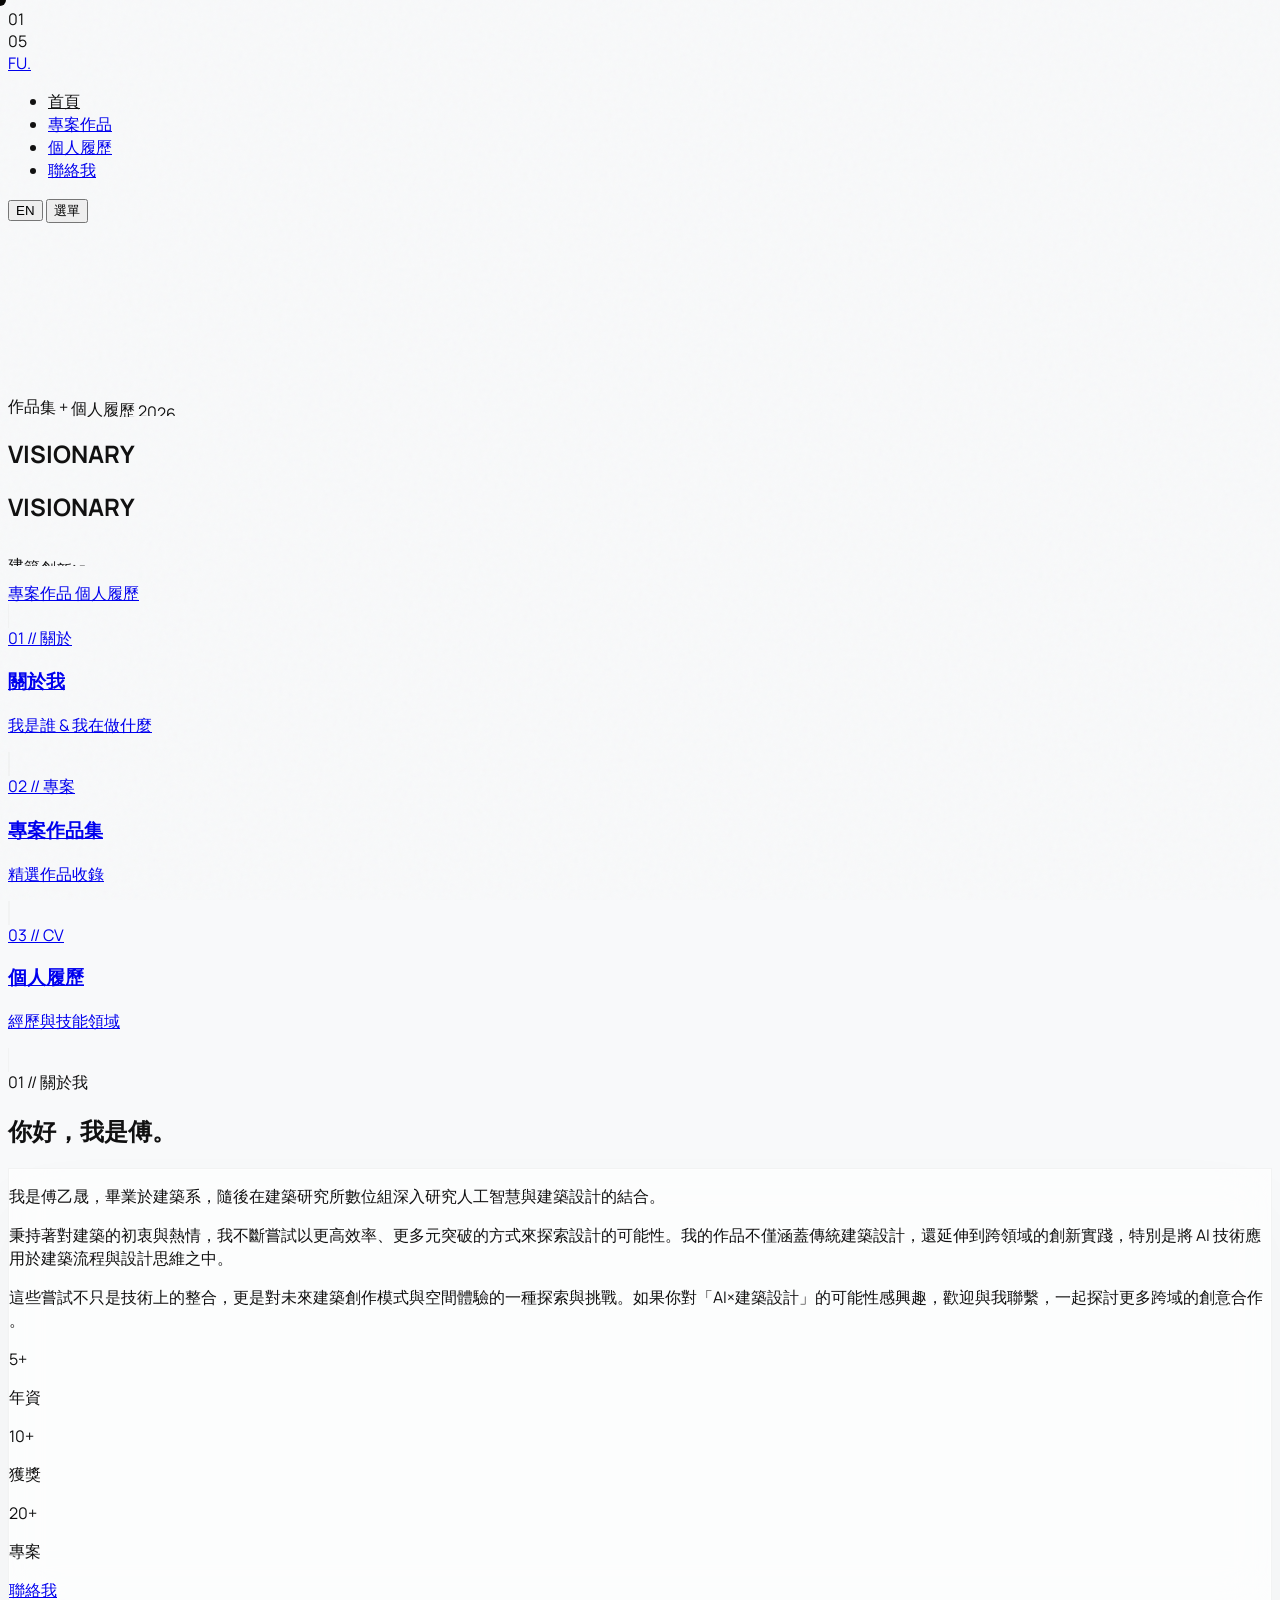
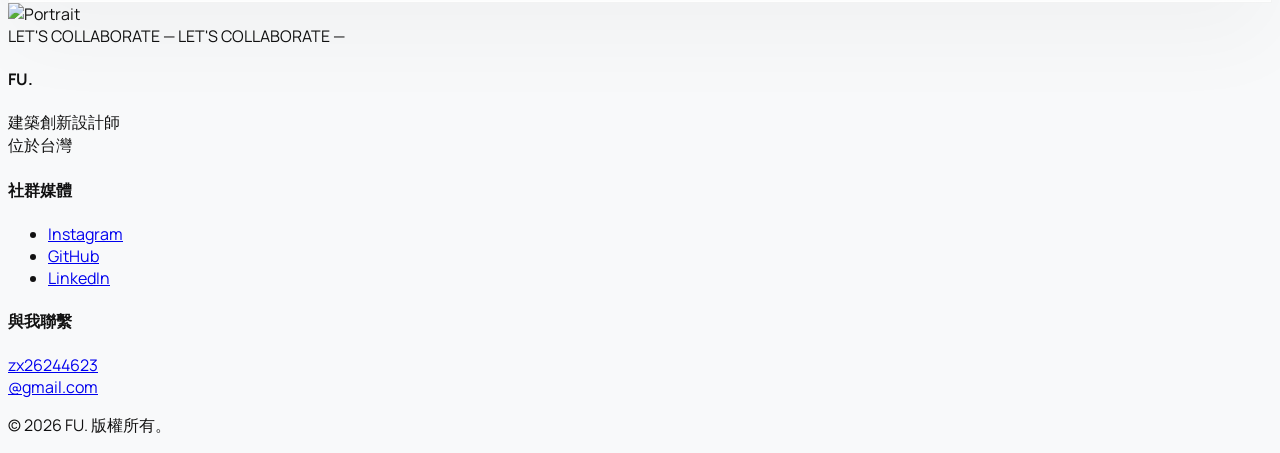
==== commit 8532b0f7: "first commit" ====
--- a/index.html
+++ b/index.html
@@ -1,651 +1,651 @@
-<!DOCTYPE html>
-<html lang="zh-TW">
-<head>
-    <meta charset="UTF-8">
-    <meta name="viewport" content="width=device-width, initial-scale=1.0">
-    <title>FU. | Portfolio + Resume 2026</title>
-    <script src="https://cdn.tailwindcss.com"></script>
-    <script src="https://cdnjs.cloudflare.com/ajax/libs/gsap/3.12.2/gsap.min.js"></script>
-    <script src="https://cdnjs.cloudflare.com/ajax/libs/gsap/3.12.2/ScrollTrigger.min.js"></script>
-    <script src="https://cdnjs.cloudflare.com/ajax/libs/three.js/r128/three.min.js"></script>
-    <script src="https://code.iconify.design/iconify-icon/1.0.7/iconify-icon.min.js"></script>
-    <link href="https://fonts.googleapis.com/css2?family=Manrope:wght@300;400;600;800&family=Syncopate:wght@400;700&display=swap" rel="stylesheet">
-    <style>
-        body { background-color: #F8F9FA; color: #111111; font-family: 'Manrope', sans-serif; overflow-x: hidden; cursor: none; }
-        ::selection { background: rgba(17,17,17,0.9); color: #fff; }
-        #custom-cursor {
-            position: fixed; top: 0; left: 0; width: 12px; height: 12px;
-            background: #fff; border-radius: 50%; pointer-events: none; z-index: 10002;
-            transform: translate(-50%,-50%);
-            transition: width .3s cubic-bezier(.16,1,.3,1), height .3s cubic-bezier(.16,1,.3,1), background .3s, border .3s;
-            mix-blend-mode: difference; display: flex; align-items: center; justify-content: center;
-        }
-        #custom-cursor.hover { width: 60px; height: 60px; background: rgba(255,255,255,.1); backdrop-filter: blur(4px); border: 1px solid rgba(255,255,255,.5); }
-        .noise-overlay {
-            position: fixed; top: 0; left: 0; width: 100vw; height: 100vh; pointer-events: none; z-index: 9998;
-            background: url('data:image/svg+xml;utf8,%3Csvg viewBox="0 0 200 200" xmlns="http://www.w3.org/2000/svg"%3E%3Cfilter id="n"%3E%3CfeTurbulence type="fractalNoise" baseFrequency="0.9" numOctaves="3" stitchTiles="stitch"/%3E%3C/filter%3E%3Crect width="100%25" height="100%25" filter="url(%23n)"/%3E%3C/svg%3E');
-            opacity: 0.03; mix-blend-mode: multiply;
-        }
-        .glass-panel { background: rgba(255,255,255,.6); backdrop-filter: blur(24px); -webkit-backdrop-filter: blur(24px); border: 1px solid rgba(0,0,0,.04); box-shadow: 0 40px 80px rgba(0,0,0,.03), inset 0 0 0 1px rgba(255,255,255,.5); }
-        ::-webkit-scrollbar { width: 8px; }
-        ::-webkit-scrollbar-track { background: #F8F9FA; }
-        ::-webkit-scrollbar-thumb { background: rgba(0,0,0,.15); border-radius: 10px; }
-        
-        /* 原有的全域背景 Canvas */
-        #webgl-canvas { position: fixed; top: 0; left: 0; width: 100vw; height: 100vh; z-index: -1; pointer-events: none; opacity: .8; }
-        
-        .word-wrapper { display: inline-block; overflow: hidden; vertical-align: top; }
-        .word-inner { display: inline-block; white-space: pre; }
-        .nav-link-active { color: #111 !important; }
-        .chapter-label { font-family: 'Syncopate', sans-serif; font-size: 9px; font-weight: 700; letter-spacing: .3em; color: rgba(0,0,0,.3); text-transform: uppercase; }
-        .marquee-content { display: inline-block; }
-        
-        /* Menu Overlay */
-        #menu-overlay { position:fixed; inset:0; z-index:10000; background:rgba(248,249,250,.97); backdrop-filter:blur(32px); -webkit-backdrop-filter:blur(32px); opacity:0; pointer-events:none; transition:opacity .4s ease; overflow-y:auto; }
-        #menu-overlay.open { opacity:1; pointer-events:auto; }
-        .menu-nav-link { display:block; font-family:'Syncopate',sans-serif; font-size:clamp(2.2rem,5vw,4.5rem); font-weight:700; color:rgba(17,17,17,.11); letter-spacing:-.02em; padding:.4rem 0; border-bottom:1px solid rgba(0,0,0,.05); transition:color .3s ease,padding-left .4s cubic-bezier(.16,1,.3,1); cursor:none; line-height:1.15; }
-        .menu-nav-link:hover { color:#111; padding-left:.75rem; }
-        .menu-sub-link { display:flex; align-items:center; gap:.5rem; font-size:11px; font-weight:700; letter-spacing:.15em; text-transform:uppercase; color:rgba(17,17,17,.32); transition:color .25s; cursor:none; padding:.55rem 0; border-bottom:1px solid rgba(0,0,0,.04); }
-        .menu-sub-link:hover { color:#111; }
-        
-        /* === 嚴格的中英文切換邏輯 === */
-        body.lang-en .zh-only { display: none !important; }
-        body.lang-zh .en-only { display: none !important; }
-        .scramble-hover { cursor: none; }
-    </style>
-</head>
-<body class="antialiased lang-zh"> <!-- 預設套用中文 -->
-    <!-- 原本的全域漂浮背景 -->
-    <canvas id="webgl-canvas"></canvas>
-    <div class="noise-overlay"></div>
-    <div id="custom-cursor"></div>
-    
-    <div class="fixed inset-0 pointer-events-none z-0 flex justify-between px-6 md:px-20 max-w-[1920px] mx-auto w-full opacity-30">
-        <div class="w-px h-full bg-black/5"></div><div class="w-px h-full bg-black/5"></div>
-        <div class="w-px h-full bg-black/5 hidden md:block"></div><div class="w-px h-full bg-black/5 hidden md:block"></div>
-        <div class="w-px h-full bg-black/5"></div>
-    </div>
-    <div class="fixed left-6 top-1/2 -translate-y-1/2 flex-col gap-4 text-[10px] font-mono text-black/30 z-40 hidden lg:flex">
-        <span>01</span><div class="w-px h-16 bg-black/10 mx-auto"></div><span>05</span>
-    </div>
-
-    <!-- Navigation -->
-    <nav class="fixed top-0 left-0 w-full z-50 flex justify-between items-center px-6 md:px-12 py-6 backdrop-blur-xl bg-white/40 border-b border-black/5 transition-all duration-300">
-        <a href="index.html" class="text-2xl font-['Syncopate'] font-bold tracking-tighter cursor-pointer magnetic text-black">FU.</a>
-        <div class="flex items-center gap-6 lg:gap-10">
-            <ul class="gap-10 text-xs uppercase tracking-[0.2em] hidden md:flex font-semibold text-black/60 items-center">
-                <li><a href="index.html" class="nav-link-active transition-colors cursor-none"><span class="en-only">Home</span><span class="zh-only">首頁</span></a></li>
-                <li><a href="projects.html" class="hover:text-black transition-colors cursor-none"><span class="en-only">Projects</span><span class="zh-only">專案作品</span></a></li>
-                <li><a href="resume.html" class="hover:text-black transition-colors cursor-none"><span class="en-only">Resume</span><span class="zh-only">個人履歷</span></a></li>
-                <li><a href="contact.html" class="hover:text-black transition-colors cursor-none"><span class="en-only">Contact</span><span class="zh-only">聯絡我</span></a></li>
-            </ul>
-            <div class="flex items-center gap-3">
-                <button id="lang-toggle" class="magnetic w-10 h-10 rounded-full border border-black/20 flex items-center justify-center text-[10px] font-bold text-black hover:bg-black hover:text-white transition-all duration-300 cursor-none">
-                    <span class="magnetic-text">EN</span>
-                </button>
-                <button id="menu-btn" class="magnetic border border-black/20 rounded-full px-6 py-2 text-xs uppercase tracking-widest text-black hover:bg-black hover:text-white transition-all duration-300 cursor-none">
-                    <span class="magnetic-text block"><span class="en-only">Menu</span><span class="zh-only">選單</span></span>
-                </button>
-            </div>
-        </div>
-    </nav>
-
-    <!-- Hero -->
-    <section class="relative w-full h-screen flex items-center justify-center overflow-hidden" id="hero-section">
-        <!-- 替換為 Dither 互動網點 Canvas -->
-        <div class="absolute inset-0 z-0 overflow-hidden w-full h-full">
-            <canvas id="hero-dither-canvas" class="w-full h-full"></canvas>
-        </div>
-        <!-- 保留輕微的漸層讓字體清晰 -->
-        <div class="absolute inset-0 bg-gradient-to-t from-[#F8F9FA] via-white/40 to-white/10 z-[1] pointer-events-none"></div>
-        
-        <div class="z-10 text-center flex flex-col items-center mt-20 pointer-events-none">
-            <p class="text-xs md:text-sm uppercase tracking-[0.4em] mb-6 text-black/50 font-bold split-text en-only">Portfolio + Resume 2026</p>
-            <p class="text-xs md:text-sm uppercase tracking-[0.4em] mb-6 text-black/50 font-bold split-text zh-only">作品集 + 個人履歷 2026</p>
-            <div class="relative">
-                <h1 class="text-6xl md:text-[8rem] lg:text-[11rem] font-['Syncopate'] font-bold leading-none mb-6 title-reveal text-[#111] relative z-10 tracking-tighter">VISIONARY</h1>
-                <h1 class="text-6xl md:text-[8rem] lg:text-[11rem] font-['Syncopate'] font-bold leading-none mb-6 absolute top-1/2 left-[51%] -translate-x-1/2 -translate-y-1/2 text-transparent[-webkit-text-stroke:1px_rgba(0,0,0,0.15)] blur-[1px] z-0 tracking-tighter mix-blend-multiply">VISIONARY</h1>
-            </div>
-            
-            <!-- 加上 scramble-hover 觸發亂碼特效 (需開啟 pointer-events-auto) -->
-            <div class="pointer-events-auto relative">
-                <p class="max-w-4xl text-md md:text-xl text-black/60 font-medium split-text mt-6 px-4 zh-only scramble-hover">建築創新設計師，致力於跨越空間邏輯與數位工藝之間的鴻溝。</p>
-                <p class="max-w-4xl text-md md:text-xl text-black/60 font-medium split-text mt-6 px-4 en-only scramble-hover">Architectural Innovation Designer bridging the gap between spatial logic and digital craft.</p>
-            </div>
-                
-            <div class="flex gap-6 mt-12 pointer-events-auto">
-                <a href="projects.html" class="magnetic bg-[#111] text-white px-8 py-4 rounded-full font-bold tracking-[0.15em] text-xs uppercase flex items-center gap-3 hover:bg-[#333] transition-colors shadow-2xl shadow-black/20">
-                    <span class="magnetic-text"><span class="en-only">View Works</span><span class="zh-only">專案作品</span></span>
-                    <iconify-icon icon="ph:arrow-right-bold" class="text-sm magnetic-text"></iconify-icon>
-                </a>
-                <a href="resume.html" class="magnetic border border-black/20 px-8 py-4 rounded-full font-bold tracking-[0.15em] text-xs uppercase flex items-center gap-3 hover:bg-black hover:text-white transition-colors">
-                    <span class="magnetic-text"><span class="en-only">Résumé</span><span class="zh-only">個人履歷</span></span>
-                </a>
-            </div>
-        </div>
-    </section>
-
-    <!-- Quick Nav Cards (完整保留) -->
-    <section class="py-20 px-6 md:px-12 relative z-10 w-full max-w-[1920px] mx-auto">
-        <div class="grid grid-cols-1 md:grid-cols-3 gap-6">
-            <a href="#about" class="glass-panel p-10 rounded-[2rem] flex flex-col justify-between h-52 group hover:shadow-xl transition-all duration-500 cursor-none magnetic reveal-card">
-                <div class="text-[10px] font-mono text-black/25 font-bold tracking-widest uppercase">01 // <span class="en-only">About</span><span class="zh-only">關於</span></div>
-                <div><h3 class="text-2xl font-['Syncopate'] font-bold text-[#111] mb-2 magnetic-text"><span class="en-only">About Me</span><span class="zh-only">關於我</span></h3><p class="text-black/40 text-sm font-medium"><span class="en-only">Who I am & what I do</span><span class="zh-only">我是誰 & 我在做什麼</span></p></div>
-                <iconify-icon icon="ph:arrow-up-right-bold" class="text-black/20 group-hover:text-black transition-colors text-2xl self-end magnetic-text"></iconify-icon>
-            </a>
-            <a href="projects.html" class="glass-panel p-10 rounded-[2rem] flex flex-col justify-between h-52 group hover:shadow-xl transition-all duration-500 cursor-none magnetic reveal-card">
-                <div class="text-[10px] font-mono text-black/25 font-bold tracking-widest uppercase">02 // <span class="en-only">Works</span><span class="zh-only">專案</span></div>
-                <div><h3 class="text-2xl font-['Syncopate'] font-bold text-[#111] mb-2 magnetic-text"><span class="en-only">Projects</span><span class="zh-only">專案作品集</span></h3><p class="text-black/40 text-sm font-medium"><span class="en-only">Selected portfolio works</span><span class="zh-only">精選作品收錄</span></p></div>
-                <iconify-icon icon="ph:arrow-up-right-bold" class="text-black/20 group-hover:text-black transition-colors text-2xl self-end magnetic-text"></iconify-icon>
-            </a>
-            <a href="resume.html" class="glass-panel p-10 rounded-[2rem] flex flex-col justify-between h-52 group hover:shadow-xl transition-all duration-500 cursor-none magnetic reveal-card">
-                <div class="text-[10px] font-mono text-black/25 font-bold tracking-widest uppercase">03 // CV</div>
-                <div><h3 class="text-2xl font-['Syncopate'] font-bold text-[#111] mb-2 magnetic-text"><span class="en-only">Résumé</span><span class="zh-only">個人履歷</span></h3><p class="text-black/40 text-sm font-medium"><span class="en-only">Experience & Skills</span><span class="zh-only">經歷與技能領域</span></p></div>
-                <iconify-icon icon="ph:arrow-up-right-bold" class="text-black/20 group-hover:text-black transition-colors text-2xl self-end magnetic-text"></iconify-icon>
-            </a>
-        </div>
-    </section>
-
-    <!-- About Section (完整保留) -->
-    <section id="about" class="py-20 px-6 md:px-12 relative z-10 w-full max-w-[1920px] mx-auto">
-        <div class="mb-16 border-b border-black/10 pb-8 flex justify-between items-end">
-            <div>
-                <div class="flex items-center gap-2 text-xs text-black/30 font-mono mb-4 font-bold"><iconify-icon icon="ph:asterisk"></iconify-icon> 01 // <span class="en-only">ABOUT</span><span class="zh-only">關於我</span></div>
-                <h2 class="text-4xl md:text-6xl font-['Syncopate'] font-bold leading-none text-[#111] tracking-tighter about-title"><span class="en-only">HELLO, I AM FU.</span><span class="zh-only">你好，我是傅。</span></h2>
-            </div>
-        </div>
-        <div class="grid grid-cols-1 lg:grid-cols-[1.2fr_0.8fr] gap-16 lg:gap-24 items-center">
-            <div class="glass-panel p-10 md:p-14 rounded-[2.5rem] overflow-hidden about-reveal flex flex-col justify-center">
-                <div class="space-y-6 mb-8 pointer-events-auto">
-                    <!-- 加上 scramble-hover -->
-                    <div class="zh-only space-y-6">
-                        <p class="text-lg md:text-xl text-black/60 leading-relaxed font-medium split-text scramble-hover">我是傅乙晟，畢業於建築系，隨後在建築研究所數位組深入研究人工智慧與建築設計的結合。</p>
-                        <p class="text-lg md:text-xl text-black/60 leading-relaxed font-medium split-text scramble-hover">秉持著對建築的初衷與熱情，我不斷嘗試以更高效率、更多元突破的方式來探索設計的可能性。我的作品不僅涵蓋傳統建築設計，還延伸到跨領域的創新實踐，特別是將 AI 技術應用於建築流程與設計思維之中。</p>
-                        <p class="text-lg md:text-xl text-black/60 leading-relaxed font-medium split-text scramble-hover">這些嘗試不只是技術上的整合，更是對未來建築創作模式與空間體驗的一種探索與挑戰。如果你對「AI×建築設計」的可能性感興趣，歡迎與我聯繫，一起探討更多跨域的創意合作。</p>
-                    </div>
-                    <div class="en-only space-y-6">
-                        <p class="text-lg md:text-xl text-black/60 leading-relaxed font-medium split-text scramble-hover">My name is Fu Yi-Cheng. I graduated from the Department of Architecture and subsequently pursued a career in the Digital Design Group at the Institute of Architecture, focusing on the integration of artificial intelligence and architectural design.</p>
-                        <p class="text-lg md:text-xl text-black/60 leading-relaxed font-medium split-text scramble-hover">Maintaining my original passion for architecture, I continually strive to explore the possibilities of design through more efficient, diverse, and groundbreaking methods. My work encompasses not only traditional architectural design but also crosses over into innovative cross-disciplinary practices, particularly the application of AI technology to architectural processes and design thinking.</p>
-                        <p class="text-lg md:text-xl text-black/60 leading-relaxed font-medium split-text scramble-hover">These attempts are not merely technological integrations; they are explorations and challenges into future architectural creative models and innovative spatial experiences. If you are interested in the possibilities of "AI × Architectural Design" or would like to explore more cross-disciplinary creative collaborations, please feel free to contact me.</p>
-                    </div>
-                </div>
-                <div class="grid grid-cols-3 gap-4 pt-8 border-t border-black/8">
-                    <div class="text-center">
-                        <div class="text-3xl font-['Syncopate'] font-bold text-[#111]">5+</div>
-                        <p class="text-[10px] uppercase tracking-widest text-black/40 font-bold font-mono mt-1"><span class="en-only">Years</span><span class="zh-only">年資</span></p>
-                    </div>
-                    <div class="text-center">
-                        <div class="text-3xl font-['Syncopate'] font-bold text-[#111]">10+</div>
-                        <p class="text-[10px] uppercase tracking-widest text-black/40 font-bold font-mono mt-1"><span class="en-only">Awards</span><span class="zh-only">獲獎</span></p>
-                    </div>
-                    <div class="text-center">
-                        <div class="text-3xl font-['Syncopate'] font-bold text-[#111]">20+</div>
-                        <p class="text-[10px] uppercase tracking-widest text-black/40 font-bold font-mono mt-1"><span class="en-only">Projects</span><span class="zh-only">專案</span></p>
-                    </div>
-                </div>
-                <a href="contact.html" class="magnetic mt-10 bg-[#111] text-white px-8 py-4 rounded-full font-bold tracking-[0.15em] text-xs uppercase flex items-center gap-3 w-fit hover:bg-[#333] transition-colors">
-                    <span class="magnetic-text"><span class="en-only">Get in touch</span><span class="zh-only">聯絡我</span></span>
-                    <iconify-icon icon="ph:arrow-right-bold" class="text-sm magnetic-text"></iconify-icon>
-                </a>
-            </div>
-            <div class="h-[60vh] w-[60vh] rounded-full overflow-hidden relative group shadow-[0_30px_60px_rgba(0,0,0,0.08)] about-reveal aspect-square mx-auto lg:ml-0 lg:mr-auto border-8 border-white/50">
-                <img src="https://static.wixstatic.com/media/1a29c1_4e347d71e1164a8ebfdc080bc714d75e~mv2.jpg/v1/fill/w_766,h_766,al_c,q_85,enc_avif,quality_auto/%E7%85%A7%E7%89%87_edited.jpg" class="w-full h-full object-cover parallax-img scale-110 grayscale-[20%]" alt="Portrait">
-                <div class="absolute inset-0 bg-white mix-blend-overlay opacity-0 group-hover:opacity-30 transition-opacity duration-700 pointer-events-none"></div>
-            </div>
-        </div>
-    </section>
-
-    <!-- Menu Overlay (完整保留) -->
-    <div id="menu-overlay">
-        <div class="min-h-screen flex flex-col px-8 md:px-16 py-10">
-            <div class="flex justify-between items-center">
-                <a href="index.html" class="text-2xl font-['Syncopate'] font-bold text-black tracking-tighter cursor-none flex items-baseline gap-3">
-                    <span>FU.</span>
-                    <span class="text-[10px] font-mono uppercase tracking-[0.3em] text-black/40">
-                        <span class="en-only">Resume &amp; Portfolio</span>
-                        <span class="zh-only">個人履歷 &amp; 作品集</span>
-                    </span>
-                </a>
-                <button id="menu-close" class="w-11 h-11 rounded-full border border-black/15 flex items-center justify-center text-black/40 hover:text-black hover:border-black transition-all cursor-none">
-                    <iconify-icon icon="ph:x-bold" class="text-base"></iconify-icon>
-                </button>
-            </div>
-            <div class="flex-1 grid grid-cols-1 lg:grid-cols-2 gap-12 lg:gap-24 content-center max-w-5xl mt-16 mx-auto w-full">
-                <div>
-                    <div class="text-[9px] font-mono text-black/20 font-bold tracking-[.3em] uppercase mb-8"><span class="en-only">Pages</span><span class="zh-only">頁面</span></div>
-                    <nav>
-                        <a href="index.html" class="menu-nav-link"><span class="en-only">Home</span><span class="zh-only">首頁</span></a>
-                        <a href="projects.html" class="menu-nav-link"><span class="en-only">Projects</span><span class="zh-only">專案作品</span></a>
-                        <a href="resume.html" class="menu-nav-link"><span class="en-only">Résumé</span><span class="zh-only">個人履歷</span></a>
-                        <a href="contact.html" class="menu-nav-link"><span class="en-only">Contact</span><span class="zh-only">聯絡我</span></a>
-                    </nav>
-                </div>
-                <div class="lg:pt-16">
-                    <div class="text-[9px] font-mono text-black/20 font-bold tracking-[.3em] uppercase mb-8"><span class="en-only">Project Details</span><span class="zh-only">專案詳情</span></div>
-                    <nav>
-                        <a href="graduation-project.html" class="menu-sub-link"><span class="en-only">Graduation Project</span><span class="zh-only">畢業設計</span> <iconify-icon icon="ph:arrow-up-right-bold" class="text-sm ml-auto"></iconify-icon></a>
-                        <a href="bachelor-works.html" class="menu-sub-link"><span class="en-only">Selected Works (Bachelor)</span><span class="zh-only">大學作品集</span> <iconify-icon icon="ph:arrow-up-right-bold" class="text-sm ml-auto"></iconify-icon></a>
-                        <a href="master-works.html" class="menu-sub-link"><span class="en-only">Selected Works (Master)</span><span class="zh-only">研究所作品集</span> <iconify-icon icon="ph:arrow-up-right-bold" class="text-sm ml-auto"></iconify-icon></a>
-                        <a href="thesis.html" class="menu-sub-link"><span class="en-only">Master's Thesis</span><span class="zh-only">碩士論文</span> <iconify-icon icon="ph:arrow-up-right-bold" class="text-sm ml-auto"></iconify-icon></a>
-                    </nav>
-                    <div class="mt-12 pt-8 border-t border-black/6">
-                        <p class="text-[10px] font-mono text-black/20 uppercase tracking-widest font-bold"><span class="en-only">Based in Taiwan · Architectural Innovation Designer</span><span class="zh-only">台灣 · 建築創新設計師</span></p>
-                        <a href="mailto:zx26244623@gmail.com" class="mt-3 block text-xs font-mono text-black/35 hover:text-black transition-colors cursor-none">zx26244623@gmail.com</a>
-                    </div>
-                </div>
-            </div>
-        </div>
-    </div>
-
-    <!-- Footer (完整保留) -->
-    <footer class="relative z-10 w-full overflow-hidden bg-white/80 backdrop-blur-2xl border-t border-black/5 pt-20 pb-12 mt-10 shadow-[0_-20px_40px_rgba(0,0,0,0.02)]">
-        <div class="marquee-container flex whitespace-nowrap overflow-hidden font-['Syncopate'] font-bold text-[8rem] md:text-[12rem] leading-none mb-20 select-none opacity-60">
-            <div class="marquee-content inline-block">
-                <span class="text-transparent[-webkit-text-stroke:2px_rgba(0,0,0,0.1)]">LET'S COLLABORATE — </span>
-                <span class="text-transparent[-webkit-text-stroke:2px_rgba(0,0,0,0.1)]">LET'S COLLABORATE — </span>
-            </div>
-        </div>
-        <div class="max-w-[1920px] mx-auto px-6 md:px-12 grid grid-cols-1 md:grid-cols-3 gap-16 text-black/50 font-medium">
-            <div>
-                <h4 class="text-[#111] text-2xl font-['Syncopate'] font-bold mb-6">FU.</h4>
-                <p class="uppercase tracking-widest text-xs leading-loose font-bold">
-                    <span class="en-only">Architectural Innovation<br>Designer<br>Based in Taiwan</span>
-                    <span class="zh-only">建築創新設計師<br>位於台灣</span>
-                </p>
-            </div>
-            <div>
-                <h4 class="text-[#111] text-sm uppercase tracking-widest font-bold mb-6 font-mono">
-                    <span class="en-only">Socials</span><span class="zh-only">社群媒體</span>
-                </h4>
-                <ul class="space-y-4 text-sm tracking-widest uppercase font-bold">
-                    <li><a href="https://www.instagram.com/fu.aqian?igsh=ZHl4NW9zZmI0NzJp" class="hover:text-black transition-colors flex items-center gap-2 w-fit magnetic"><span class="magnetic-text">Instagram</span><iconify-icon icon="ph:arrow-up-right"></iconify-icon></a></li>
-                    <li><a href="https://github.com/QQQIIIAAANNN" class="hover:text-black transition-colors flex items-center gap-2 w-fit magnetic"><span class="magnetic-text">GitHub</span><iconify-icon icon="ph:arrow-up-right"></iconify-icon></a></li>
-                    <li><a href="https://www.linkedin.com/in/yi-cheng-fu-18589b28a/" class="hover:text-black transition-colors flex items-center gap-2 w-fit magnetic"><span class="magnetic-text">LinkedIn</span><iconify-icon icon="ph:arrow-up-right"></iconify-icon></a></li>
-                </ul>
-            </div>
-            <div class="md:text-right flex flex-col justify-between">
-                <div>
-                    <h4 class="text-[#111] text-sm uppercase tracking-widest font-bold mb-6 font-mono md:text-right">
-                        <span class="en-only">Get in touch</span><span class="zh-only">與我聯繫</span>
-                    </h4>
-                    <a href="mailto:zx26244623@gmail.com" class="text-xl sm:text-2xl md:text-3xl text-[#111] font-['Syncopate'] hover:text-black/50 transition-colors font-bold tracking-tighter break-all">zx26244623<br>@gmail.com</a>
-                </div>
-                <p class="mt-12 text-xs font-mono uppercase tracking-widest font-bold">&copy; 2026 FU. <span class="en-only">All Rights Reserved.</span><span class="zh-only">版權所有。</span></p>
-            </div>
-        </div>
-    </footer>
-
-    <script>
-    document.addEventListener("DOMContentLoaded", () => {
-        // --- 1. Split Text (針對中英文字元拆分，並儲存原始字串供 Scramble 使用) ---
-        function splitText(sel) {
-            document.querySelectorAll(sel).forEach(el => {
-                const t = el.textContent.trim(); 
-                el.innerHTML = '';
-                const isChinese = /[\u4e00-\u9fa5]/.test(t);
-                const items = isChinese ? t.split('') : t.split(' ');
-                
-                items.forEach(item => {
-                    if (item === '') return;
-                    const wr = document.createElement('span'); wr.className = 'word-wrapper';
-                    const inn = document.createElement('span'); inn.className = 'word-inner';
-                    
-                    // 將原始字串存入 dataset
-                    const rawText = isChinese ? item : item + ' ';
-                    inn.dataset.orig = rawText;
-                    inn.innerHTML = isChinese ? item : item + '&nbsp;'; 
-                    
-                    wr.appendChild(inn); el.appendChild(wr);
-                });
-            });
-        }
-        splitText('.split-text');
-
-        // --- 2. 游標與磁吸按鈕 ---
-        const cursor = document.getElementById('custom-cursor');
-        document.addEventListener('mousemove', e => gsap.to(cursor, { x: e.clientX, y: e.clientY, duration: .15, ease: "power2.out" }));
-        document.querySelectorAll('a, button, .magnetic, .scramble-hover').forEach(el => {
-            el.addEventListener('mouseenter', () => cursor.classList.add('hover'));
-            el.addEventListener('mouseleave', () => cursor.classList.remove('hover'));
-        });
-        document.querySelectorAll('.magnetic').forEach(btn => {
-            btn.addEventListener('mousemove', e => {
-                const r = btn.getBoundingClientRect(), x = e.clientX-r.left-r.width/2, y = e.clientY-r.top-r.height/2;
-                gsap.to(btn, { x: x*.4, y: y*.4, duration: .3, ease: "power2.out" });
-                const t = btn.querySelector('.magnetic-text');
-                if(t) gsap.to(t, { x: x*.2, y: y*.2, duration: .3, ease: "power2.out" });
-            });
-            btn.addEventListener('mouseleave', () => {
-                gsap.to(btn, { x: 0, y: 0, duration: .7, ease: "elastic.out(1,.3)" });
-                const t = btn.querySelector('.magnetic-text');
-                if(t) gsap.to(t, { x: 0, y: 0, duration: .7, ease: "elastic.out(1,.3)" });
-            });
-        });
-
-        // --- 3. 語言切換邏輯 (修復重整衝突) ---
-        const langToggle = document.getElementById('lang-toggle');
-        let currentLang = localStorage.getItem('pref-lang') || 'zh'; 
-        
-        function applyLang(isInitialLoad = false) {
-            document.body.classList.remove('lang-en', 'lang-zh');
-            document.body.classList.add('lang-' + currentLang);
-            
-            if(langToggle) {
-                const textSpan = langToggle.querySelector('.magnetic-text');
-                if(textSpan) textSpan.innerText = currentLang === 'en' ? '中' : 'EN';
-            }
-            localStorage.setItem('pref-lang', currentLang);
-
-            // 關鍵修復：如果是初次載入網頁，不要執行這個動畫，讓主時間軸接管，避免動畫互衝導致隱形
-            if (!isInitialLoad) {
-                ScrollTrigger.refresh();
-                document.querySelectorAll('.split-text').forEach(el => {
-                    if (window.getComputedStyle(el).display !== 'none') {
-                        const words = el.querySelectorAll('.word-inner');
-                        gsap.killTweensOf(words);
-                        gsap.fromTo(words, { yPercent: 100 }, { yPercent: 0, duration: 0.6, ease: "power3.out", stagger: 0.01 });
-                    }
-                });
-            }
-        }
-        applyLang(true); // 初始化執行時傳入 true
-
-        if(langToggle) {
-            langToggle.addEventListener('click', () => {
-                currentLang = currentLang === 'en' ? 'zh' : 'en';
-                applyLang(false); // 手動點擊切換時傳入 false
-            });
-        }
-
-        // --- 4. GSAP 動畫設定 ---
-        const tl = gsap.timeline({ onComplete: () => ScrollTrigger.refresh() });
-        tl.fromTo('#hero-dither-canvas', { opacity: 0, filter: 'blur(15px)' }, { opacity: 0.9, filter: 'blur(0px)', duration: 2, ease: "power3.inOut", delay: 0.2 })
-          .from('.title-reveal', { y: 100, opacity: 0, duration: 1.2, ease: "power4.out", stagger: .1 }, "-=1.5")
-          .from('section.h-screen .word-inner', { yPercent: 100, duration: .8, ease: "power3.out", stagger: .02 }, "-=1.0");
-
-        gsap.registerPlugin(ScrollTrigger);
-
-        gsap.utils.toArray('.reveal-card').forEach((el, i) => {
-            gsap.from(el, { scrollTrigger: { trigger: el, start: "top 90%", once: true }, y: 40, opacity: 0, duration: .8, delay: i*.1, ease: "power3.out" });
-        });
-        gsap.from('.about-title', { scrollTrigger: { trigger: '.about-title', start: "top 90%", once: true }, y: 50, opacity: 0, duration: 1, ease: "power4.out" });
-        gsap.utils.toArray('.about-reveal').forEach((el, i) => {
-            gsap.from(el, { scrollTrigger: { trigger: el, start: "top 90%", once: true }, y: 60, opacity: 0, duration: 1, delay: i*.1, ease: "power3.out" });
-        });
-        gsap.utils.toArray('.split-text').forEach(el => {
-            if (el.closest('section.h-screen')) return;
-            gsap.from(el.querySelectorAll('.word-inner'), { scrollTrigger: { trigger: el, start: "top 92%", once: true }, yPercent: 100, duration: 0.8, ease: "power3.out", stagger: 0.01 });
-        });
-        gsap.utils.toArray('.parallax-img').forEach(img => {
-            gsap.to(img, { scrollTrigger: { trigger: img.parentElement, start: "top bottom", end: "bottom top", scrub: true }, y: 60, ease: "none" });
-        });
-
-        // --- 5. Marquee & Menu ---
-        const mc = document.querySelector('.marquee-content');
-        if(mc){
-            const cl = mc.cloneNode(true);
-            document.querySelector('.marquee-container').appendChild(cl);
-            gsap.to(document.querySelectorAll('.marquee-content'), { xPercent: -100, repeat: -1, duration: 20, ease: "linear" });
-        }
-
-        const menuBtn = document.getElementById('menu-btn'), menuOverlay = document.getElementById('menu-overlay'), menuClose = document.getElementById('menu-close');
-        if(menuBtn) menuBtn.addEventListener('click', e => { e.stopPropagation(); menuOverlay.classList.add('open'); document.body.style.overflow='hidden'; });
-        if(menuClose) menuClose.addEventListener('click', () => { menuOverlay.classList.remove('open'); document.body.style.overflow=''; });
-        document.addEventListener('keydown', e => { if(e.key==='Escape' && menuOverlay.classList.contains('open')) { menuOverlay.classList.remove('open'); document.body.style.overflow=''; } });
-
-        // --- 啟動特效 ---
-        initWebGL();
-        initHeroDither();
-        initScrambleText();
-    });
-
-    // ========== 修正：Scrambled Text (新增中文周邊範圍擴散、波浪觸發特效) ==========
-    function initScrambleText() {
-        const chars = '!<>-_\\/[]{}—=+*^?#_0123456789ABCDEFGHIJKLMNOPXYZ';
-        const paragraphs = document.querySelectorAll('.scramble-hover');
-
-        paragraphs.forEach(p => {
-            p.style.width = '';
-            p.style.marginInline = '';
-
-            // 將所有字元節點轉為陣列，方便抓取相鄰的字
-            const spans = Array.from(p.querySelectorAll('.word-inner'));
-
-            // 將解碼邏輯抽離成獨立函數，方便同時對多個字元呼叫
-            const triggerScramble = (span) => {
-                const originalString = span.dataset.orig;
-                if (!originalString || span.isScrambling) return;
-
-                // 防止高度溢位被隱藏
-                if(span.parentElement.classList.contains('word-wrapper')) {
-                    span.parentElement.style.overflow = 'visible';
-                }
-
-                span.isScrambling = true;
-                
-                const isChinese = /[\u4e00-\u9fa5]/.test(originalString);
-                let iteration = isChinese ? -0.5 : 0;
-                const speed = isChinese ? 0.08 : 0.4; // 稍微再調慢中文解碼速度
-
-                clearInterval(span.scrambleInterval);
-                
-                span.scrambleInterval = setInterval(() => {
-                    span.innerText = originalString
-                        .split("")
-                        .map((char, index) => {
-                            if (index < iteration) return originalString[index];
-                            if (char === " " || char === "&nbsp;") return " ";
-                            return chars[Math.floor(Math.random() * chars.length)];
-                        })
-                        .join("");
-
-                    if (iteration >= originalString.length) {
-                        clearInterval(span.scrambleInterval);
-                        span.innerHTML = originalString.replace(/ /g, '&nbsp;'); 
-                        span.isScrambling = false; 
-                    }
-                    
-                    iteration += speed;
-                }, 30);
-            };
-
-            spans.forEach((span, index) => {
-                // 保留微小的透明 padding 讓滑鼠更容易觸發
-                span.style.padding = '0 0.1em';
-                span.style.margin = '0 -0.1em';
-                span.style.position = 'relative'; 
-
-                span.addEventListener('mouseenter', () => {
-                    const originalString = span.dataset.orig || "";
-                    const isChinese = /[\u4e00-\u9fa5]/.test(originalString);
-                    
-                    // 【關鍵優化：擴展解碼範圍】
-                    // 如果是中文，半徑設為 2 (左右各連帶 2 個字，總共 5 個字一起亂碼)
-                    // 如果是英文 (本身單字就很長)，預設不向外擴散
-                    const radius = isChinese ? 2 : 0; 
-
-                    for (let i = index - radius; i <= index + radius; i++) {
-                        // 確保索引沒有超出整段文字的範圍
-                        if (i >= 0 && i < spans.length) {
-                            // 加入微小的時間差 (距離越遠越慢觸發)，創造由中心向外暈開的波浪感
-                            const delay = Math.abs(i - index) * 25;
-                            setTimeout(() => {
-                                triggerScramble(spans[i]);
-                            }, delay);
-                        }
-                    }
-                });
-            });
-        });
-    }
-
-    // ========== 修復 2：Hero Dither (互動式背景遮罩) ==========
-    function initHeroDither() {
-        const canvas = document.getElementById('hero-dither-canvas');
-        if(!canvas) return;
-        const renderer = new THREE.WebGLRenderer({ canvas, alpha: true, antialias: false });
-        const container = canvas.parentElement;
-        
-        renderer.setSize(container.clientWidth, container.clientHeight);
-        renderer.setPixelRatio(Math.min(window.devicePixelRatio, 2));
-
-        const scene = new THREE.Scene();
-        const camera = new THREE.OrthographicCamera(-1, 1, 1, -1, 0, 1);
-
-        const textureLoader = new THREE.TextureLoader();
-        const texture = textureLoader.load('https://images.unsplash.com/photo-1600585154340-be6161a56a0c?q=80&w=2564&auto=format&fit=crop');
-        
-        const uniforms = {
-            u_image: { value: texture },
-            u_resolution: { value: new THREE.Vector2(container.clientWidth, container.clientHeight) },
-            u_mouse: { value: new THREE.Vector2(0.5, 0.5) },
-            u_time: { value: 0 },
-            u_pixelRatio: { value: Math.min(window.devicePixelRatio, 2) }
-        };
-
-        const material = new THREE.ShaderMaterial({
-            uniforms,
-            vertexShader: `void main() { gl_Position = vec4(position, 1.0); }`,
-            fragmentShader: `
-                uniform sampler2D u_image;
-                uniform vec2 u_resolution;
-                uniform vec2 u_mouse;
-                uniform float u_time;
-                uniform float u_pixelRatio;
-                
-                float getDither(vec2 pos) {
-                    vec2 q = floor(mod(pos, 4.0));
-                    int idx = int(q.x + q.y * 4.0);
-                    if(idx==0) return 0.0625; if(idx==1) return 0.5625; if(idx==2) return 0.1875; if(idx==3) return 0.6875;
-                    if(idx==4) return 0.8125; if(idx==5) return 0.3125; if(idx==6) return 0.9375; if(idx==7) return 0.4375;
-                    if(idx==8) return 0.2500; if(idx==9) return 0.7500; if(idx==10) return 0.1250; if(idx==11) return 0.6250;
-                    if(idx==12) return 1.0000; if(idx==13) return 0.5000; if(idx==14) return 0.8750; return 0.3750;
-                }
-                
-                void main() {
-                    vec2 uv = gl_FragCoord.xy / u_resolution.xy;
-                    float aspect = u_resolution.x / u_resolution.y;
-                    
-                    vec2 imageUV = uv;
-                    float imgAspect = 2564.0 / 1709.0;
-                    if (aspect > imgAspect) {
-                        float s = imgAspect / aspect;
-                        imageUV.y = (uv.y - 0.5) * s + 0.5;
-                    } else {
-                        float s = aspect / imgAspect;
-                        imageUV.x = (uv.x - 0.5) * s + 0.5;
-                    }
-                    
-                    // WebGL 座標 y 方向正確讀取 (不反轉)
-                    vec4 tex = texture2D(u_image, vec2(imageUV.x, imageUV.y));
-                    vec3 archColor = mix(vec3(dot(tex.rgb, vec3(0.299, 0.587, 0.114))), tex.rgb, 0.4); 
-                    
-                    // 滑鼠跟蹤 (考慮螢幕長寬比補償)
-                    vec2 st = uv;
-                    st.x *= aspect;
-                    vec2 m = u_mouse;
-                    m.x *= aspect;
-                    
-                    float dist = distance(st, m);
-                    float dither = getDither(gl_FragCoord.xy / u_pixelRatio * 0.5); 
-                    
-                    // 擴大遮罩範圍
-                    float radius = 0.35;
-                    float softness = 0.4;
-                    float mask = smoothstep(radius + softness, radius - softness, dist);
-                    
-                    float reveal = step(dither, mask * 1.5);
-                    float finalReveal = clamp(reveal, 0.0, 0.85); // 讓最清晰的地方也不會完全失去復古網點感
-                    
-                    vec3 cloudColor = vec3(0.972, 0.976, 0.980);
-                    float noise = fract(sin(dot(uv + u_time * 0.05, vec2(12.9898, 78.233))) * 43758.5453);
-                    cloudColor -= noise * 0.015; 
-                    
-                    vec3 finalColor = mix(cloudColor, archColor, finalReveal);
-                    gl_FragColor = vec4(finalColor, 1.0);
-                }
-            `
-        });
-
-        scene.add(new THREE.Mesh(new THREE.PlaneGeometry(2, 2), material));
-
-        let targetMouse = new THREE.Vector2(0.5, 0.5);
-        let currentMouse = new THREE.Vector2(0.5, 0.5);
-
-        window.addEventListener('mousemove', e => {
-            const rect = container.getBoundingClientRect();
-            // 直接抓取在螢幕的百分比座標
-            const x = (e.clientX - rect.left) / rect.width;
-            const y = 1.0 - ((e.clientY - rect.top) / rect.height);
-            targetMouse.set(x, y);
-        });
-
-        window.addEventListener('resize', () => {
-            renderer.setSize(container.clientWidth, container.clientHeight);
-            uniforms.u_resolution.value.set(container.clientWidth, container.clientHeight);
-        });
-
-        function animate(t) {
-            uniforms.u_time.value = t * 0.001;
-            // Easing 追蹤滑鼠
-            currentMouse.x += (targetMouse.x - currentMouse.x) * 0.05;
-            currentMouse.y += (targetMouse.y - currentMouse.y) * 0.05;
-            uniforms.u_mouse.value.copy(currentMouse);
-            
-            renderer.render(scene, camera);
-            requestAnimationFrame(animate);
-        }
-        animate(0);
-    }
-
-    // ========== 原本的背景漂浮動畫 ==========
-    function initWebGL() {
-        const canvas = document.getElementById('webgl-canvas');
-        if(!canvas) return;
-        const renderer = new THREE.WebGLRenderer({ canvas, alpha: true, antialias: true });
-        renderer.setSize(window.innerWidth, window.innerHeight);
-        renderer.setPixelRatio(Math.min(window.devicePixelRatio, 2));
-        const scene = new THREE.Scene(), camera = new THREE.OrthographicCamera(-1,1,1,-1,0,1);
-        const uniforms = { u_time: { value: 0 }, u_resolution: { value: new THREE.Vector2(window.innerWidth, window.innerHeight) }, u_mouse: { value: new THREE.Vector2(0.5, 0.5) } };
-        const mat = new THREE.ShaderMaterial({ uniforms, transparent: true,
-            vertexShader: `void main(){gl_Position=vec4(position,1.);}`,
-            fragmentShader: `
-            uniform float u_time; uniform vec2 u_resolution; uniform vec2 u_mouse;
-            vec3 p3(vec3 x){return mod(((x*34.)+1.)*x,289.);}
-            float sn(vec2 v){const vec4 C=vec4(.211324865,.366025403,-.577350269,.024390243);
-            vec2 i=floor(v+dot(v,C.yy)),x0=v-i+dot(i,C.xx),i1;i1=(x0.x>x0.y)?vec2(1,0):vec2(0,1);
-            vec4 x12=x0.xyxy+C.xxzz;x12.xy-=i1;i=mod(i,289.);
-            vec3 p=p3(p3(i.y+vec3(0,i1.y,1))+i.x+vec3(0,i1.x,1));
-            vec3 m=max(.5-vec3(dot(x0,x0),dot(x12.xy,x12.xy),dot(x12.zw,x12.zw)),0.);m=m*m;m=m*m;
-            vec3 x=2.*fract(p*C.www)-1.,h=abs(x)-.5,ox=floor(x+.5),a0=x-ox;
-            m*=1.79284291-.85373472*(a0*a0+h*h);vec3 g;g.x=a0.x*x0.x+h.x*x0.y;g.yz=a0.yz*x12.xz+h.yz*x12.yw;return 130.*dot(m,g);}
-            void main(){
-                vec2 st=gl_FragCoord.xy/u_resolution.xy;
-                float asp=u_resolution.x/u_resolution.y;
-                float md=distance(st,u_mouse);
-                float mouseWarp=0.04/(md*6.0+0.3);
-                vec2 dir=(md>0.001)?normalize(st-u_mouse):vec2(0.0);
-                vec2 warpUV=st+dir*mouseWarp*0.15;
-                float n1=sn(vec2(warpUV.x*asp*1.6+u_time*0.03,warpUV.y*1.6+u_time*0.028));
-                float n2=sn(vec2(warpUV.x*asp*3.2-u_time*0.045,warpUV.y*3.2-u_time*0.04));
-                float n3=sn(vec2(warpUV.x*asp*0.8+u_time*0.015,warpUV.y*0.8-u_time*0.02));
-                float nm=(n1+n2*0.6+n3*0.4)*0.5;
-                float halo=exp(-md*md*12.0)*0.35;
-                float pulse=0.5+0.5*sin(u_time*0.8);
-                float ring=smoothstep(0.22,0.18,md)*smoothstep(0.08,0.14,md)*0.15*pulse;
-                vec3 c1=vec3(0.985,0.985,0.995);
-                vec3 c2=vec3(0.92,0.93,0.97);
-                vec3 c3=vec3(0.84,0.87,0.94);
-                vec3 fc=mix(c1,c2,nm+0.5);
-                fc=mix(fc,c3,smoothstep(0.3,0.85,nm));
-                fc=mix(fc,vec3(0.88,0.91,0.98),halo+ring);
-                gl_FragColor=vec4(fc,1.0);}` });
-        scene.add(new THREE.Mesh(new THREE.PlaneGeometry(2,2), mat));
-        let targetMouse = new THREE.Vector2(0.5, 0.5), currentMouse = new THREE.Vector2(0.5, 0.5);
-        document.addEventListener('mousemove', e => { targetMouse.set(e.clientX / window.innerWidth, 1.0 - e.clientY / window.innerHeight); });
-        window.addEventListener('resize', () => { renderer.setSize(window.innerWidth, window.innerHeight); uniforms.u_resolution.value.set(window.innerWidth, window.innerHeight); });
-        (function animate(t){ uniforms.u_time.value = t * .001; currentMouse.x += (targetMouse.x - currentMouse.x) * 0.04; currentMouse.y += (targetMouse.y - currentMouse.y) * 0.04; uniforms.u_mouse.value.copy(currentMouse); renderer.render(scene, camera); requestAnimationFrame(animate); })(0);
-    }
-    </script>
-</body>
+<!DOCTYPE html>
+<html lang="zh-TW">
+<head>
+    <meta charset="UTF-8">
+    <meta name="viewport" content="width=device-width, initial-scale=1.0">
+    <title>FU. | Portfolio + Resume 2026</title>
+    <script src="https://cdn.tailwindcss.com"></script>
+    <script src="https://cdnjs.cloudflare.com/ajax/libs/gsap/3.12.2/gsap.min.js"></script>
+    <script src="https://cdnjs.cloudflare.com/ajax/libs/gsap/3.12.2/ScrollTrigger.min.js"></script>
+    <script src="https://cdnjs.cloudflare.com/ajax/libs/three.js/r128/three.min.js"></script>
+    <script src="https://code.iconify.design/iconify-icon/1.0.7/iconify-icon.min.js"></script>
+    <link href="https://fonts.googleapis.com/css2?family=Manrope:wght@300;400;600;800&family=Syncopate:wght@400;700&display=swap" rel="stylesheet">
+    <style>
+        body { background-color: #F8F9FA; color: #111111; font-family: 'Manrope', sans-serif; overflow-x: hidden; cursor: none; }
+        ::selection { background: rgba(17,17,17,0.9); color: #fff; }
+        #custom-cursor {
+            position: fixed; top: 0; left: 0; width: 12px; height: 12px;
+            background: #fff; border-radius: 50%; pointer-events: none; z-index: 10002;
+            transform: translate(-50%,-50%);
+            transition: width .3s cubic-bezier(.16,1,.3,1), height .3s cubic-bezier(.16,1,.3,1), background .3s, border .3s;
+            mix-blend-mode: difference; display: flex; align-items: center; justify-content: center;
+        }
+        #custom-cursor.hover { width: 60px; height: 60px; background: rgba(255,255,255,.1); backdrop-filter: blur(4px); border: 1px solid rgba(255,255,255,.5); }
+        .noise-overlay {
+            position: fixed; top: 0; left: 0; width: 100vw; height: 100vh; pointer-events: none; z-index: 9998;
+            background: url('data:image/svg+xml;utf8,%3Csvg viewBox="0 0 200 200" xmlns="http://www.w3.org/2000/svg"%3E%3Cfilter id="n"%3E%3CfeTurbulence type="fractalNoise" baseFrequency="0.9" numOctaves="3" stitchTiles="stitch"/%3E%3C/filter%3E%3Crect width="100%25" height="100%25" filter="url(%23n)"/%3E%3C/svg%3E');
+            opacity: 0.03; mix-blend-mode: multiply;
+        }
+        .glass-panel { background: rgba(255,255,255,.6); backdrop-filter: blur(24px); -webkit-backdrop-filter: blur(24px); border: 1px solid rgba(0,0,0,.04); box-shadow: 0 40px 80px rgba(0,0,0,.03), inset 0 0 0 1px rgba(255,255,255,.5); }
+        ::-webkit-scrollbar { width: 8px; }
+        ::-webkit-scrollbar-track { background: #F8F9FA; }
+        ::-webkit-scrollbar-thumb { background: rgba(0,0,0,.15); border-radius: 10px; }
+        
+        /* 原有的全域背景 Canvas */
+        #webgl-canvas { position: fixed; top: 0; left: 0; width: 100vw; height: 100vh; z-index: -1; pointer-events: none; opacity: .8; }
+        
+        .word-wrapper { display: inline-block; overflow: hidden; vertical-align: top; }
+        .word-inner { display: inline-block; white-space: pre; }
+        .nav-link-active { color: #111 !important; }
+        .chapter-label { font-family: 'Syncopate', sans-serif; font-size: 9px; font-weight: 700; letter-spacing: .3em; color: rgba(0,0,0,.3); text-transform: uppercase; }
+        .marquee-content { display: inline-block; }
+        
+        /* Menu Overlay */
+        #menu-overlay { position:fixed; inset:0; z-index:10000; background:rgba(248,249,250,.97); backdrop-filter:blur(32px); -webkit-backdrop-filter:blur(32px); opacity:0; pointer-events:none; transition:opacity .4s ease; overflow-y:auto; }
+        #menu-overlay.open { opacity:1; pointer-events:auto; }
+        .menu-nav-link { display:block; font-family:'Syncopate',sans-serif; font-size:clamp(2.2rem,5vw,4.5rem); font-weight:700; color:rgba(17,17,17,.11); letter-spacing:-.02em; padding:.4rem 0; border-bottom:1px solid rgba(0,0,0,.05); transition:color .3s ease,padding-left .4s cubic-bezier(.16,1,.3,1); cursor:none; line-height:1.15; }
+        .menu-nav-link:hover { color:#111; padding-left:.75rem; }
+        .menu-sub-link { display:flex; align-items:center; gap:.5rem; font-size:11px; font-weight:700; letter-spacing:.15em; text-transform:uppercase; color:rgba(17,17,17,.32); transition:color .25s; cursor:none; padding:.55rem 0; border-bottom:1px solid rgba(0,0,0,.04); }
+        .menu-sub-link:hover { color:#111; }
+        
+        /* === 嚴格的中英文切換邏輯 === */
+        body.lang-en .zh-only { display: none !important; }
+        body.lang-zh .en-only { display: none !important; }
+        .scramble-hover { cursor: none; }
+    </style>
+</head>
+<body class="antialiased lang-zh"> <!-- 預設套用中文 -->
+    <!-- 原本的全域漂浮背景 -->
+    <canvas id="webgl-canvas"></canvas>
+    <div class="noise-overlay"></div>
+    <div id="custom-cursor"></div>
+    
+    <div class="fixed inset-0 pointer-events-none z-0 flex justify-between px-6 md:px-20 max-w-[1920px] mx-auto w-full opacity-30">
+        <div class="w-px h-full bg-black/5"></div><div class="w-px h-full bg-black/5"></div>
+        <div class="w-px h-full bg-black/5 hidden md:block"></div><div class="w-px h-full bg-black/5 hidden md:block"></div>
+        <div class="w-px h-full bg-black/5"></div>
+    </div>
+    <div class="fixed left-6 top-1/2 -translate-y-1/2 flex-col gap-4 text-[10px] font-mono text-black/30 z-40 hidden lg:flex">
+        <span>01</span><div class="w-px h-16 bg-black/10 mx-auto"></div><span>05</span>
+    </div>
+
+    <!-- Navigation -->
+    <nav class="fixed top-0 left-0 w-full z-50 flex justify-between items-center px-6 md:px-12 py-6 backdrop-blur-xl bg-white/40 border-b border-black/5 transition-all duration-300">
+        <a href="index.html" class="text-2xl font-['Syncopate'] font-bold tracking-tighter cursor-pointer magnetic text-black">FU.</a>
+        <div class="flex items-center gap-6 lg:gap-10">
+            <ul class="gap-10 text-xs uppercase tracking-[0.2em] hidden md:flex font-semibold text-black/60 items-center">
+                <li><a href="index.html" class="nav-link-active transition-colors cursor-none"><span class="en-only">Home</span><span class="zh-only">首頁</span></a></li>
+                <li><a href="projects.html" class="hover:text-black transition-colors cursor-none"><span class="en-only">Projects</span><span class="zh-only">專案作品</span></a></li>
+                <li><a href="resume.html" class="hover:text-black transition-colors cursor-none"><span class="en-only">Resume</span><span class="zh-only">個人履歷</span></a></li>
+                <li><a href="contact.html" class="hover:text-black transition-colors cursor-none"><span class="en-only">Contact</span><span class="zh-only">聯絡我</span></a></li>
+            </ul>
+            <div class="flex items-center gap-3">
+                <button id="lang-toggle" class="magnetic w-10 h-10 rounded-full border border-black/20 flex items-center justify-center text-[10px] font-bold text-black hover:bg-black hover:text-white transition-all duration-300 cursor-none">
+                    <span class="magnetic-text">EN</span>
+                </button>
+                <button id="menu-btn" class="magnetic border border-black/20 rounded-full px-6 py-2 text-xs uppercase tracking-widest text-black hover:bg-black hover:text-white transition-all duration-300 cursor-none">
+                    <span class="magnetic-text block"><span class="en-only">Menu</span><span class="zh-only">選單</span></span>
+                </button>
+            </div>
+        </div>
+    </nav>
+
+    <!-- Hero -->
+    <section class="relative w-full h-screen flex items-center justify-center overflow-hidden" id="hero-section">
+        <!-- 替換為 Dither 互動網點 Canvas -->
+        <div class="absolute inset-0 z-0 overflow-hidden w-full h-full">
+            <canvas id="hero-dither-canvas" class="w-full h-full"></canvas>
+        </div>
+        <!-- 保留輕微的漸層讓字體清晰 -->
+        <div class="absolute inset-0 bg-gradient-to-t from-[#F8F9FA] via-white/40 to-white/10 z-[1] pointer-events-none"></div>
+        
+        <div class="z-10 text-center flex flex-col items-center mt-20 pointer-events-none">
+            <p class="text-xs md:text-sm uppercase tracking-[0.4em] mb-6 text-black/50 font-bold split-text en-only">Portfolio + Resume 2026</p>
+            <p class="text-xs md:text-sm uppercase tracking-[0.4em] mb-6 text-black/50 font-bold split-text zh-only">作品集 + 個人履歷 2026</p>
+            <div class="relative">
+                <h1 class="text-6xl md:text-[8rem] lg:text-[11rem] font-['Syncopate'] font-bold leading-none mb-6 title-reveal text-[#111] relative z-10 tracking-tighter">VISIONARY</h1>
+                <h1 class="text-6xl md:text-[8rem] lg:text-[11rem] font-['Syncopate'] font-bold leading-none mb-6 absolute top-1/2 left-[51%] -translate-x-1/2 -translate-y-1/2 text-transparent[-webkit-text-stroke:1px_rgba(0,0,0,0.15)] blur-[1px] z-0 tracking-tighter mix-blend-multiply">VISIONARY</h1>
+            </div>
+            
+            <!-- 加上 scramble-hover 觸發亂碼特效 (需開啟 pointer-events-auto) -->
+            <div class="pointer-events-auto relative">
+                <p class="max-w-4xl text-md md:text-xl text-black/60 font-medium split-text mt-6 px-4 zh-only scramble-hover">建築創新設計師，致力於跨越空間邏輯與數位工藝之間的鴻溝。</p>
+                <p class="max-w-4xl text-md md:text-xl text-black/60 font-medium split-text mt-6 px-4 en-only scramble-hover">Architectural Innovation Designer bridging the gap between spatial logic and digital craft.</p>
+            </div>
+                
+            <div class="flex gap-6 mt-12 pointer-events-auto">
+                <a href="projects.html" class="magnetic bg-[#111] text-white px-8 py-4 rounded-full font-bold tracking-[0.15em] text-xs uppercase flex items-center gap-3 hover:bg-[#333] transition-colors shadow-2xl shadow-black/20">
+                    <span class="magnetic-text"><span class="en-only">View Works</span><span class="zh-only">專案作品</span></span>
+                    <iconify-icon icon="ph:arrow-right-bold" class="text-sm magnetic-text"></iconify-icon>
+                </a>
+                <a href="resume.html" class="magnetic border border-black/20 px-8 py-4 rounded-full font-bold tracking-[0.15em] text-xs uppercase flex items-center gap-3 hover:bg-black hover:text-white transition-colors">
+                    <span class="magnetic-text"><span class="en-only">Résumé</span><span class="zh-only">個人履歷</span></span>
+                </a>
+            </div>
+        </div>
+    </section>
+
+    <!-- Quick Nav Cards (完整保留) -->
+    <section class="py-20 px-6 md:px-12 relative z-10 w-full max-w-[1920px] mx-auto">
+        <div class="grid grid-cols-1 md:grid-cols-3 gap-6">
+            <a href="#about" class="glass-panel p-10 rounded-[2rem] flex flex-col justify-between h-52 group hover:shadow-xl transition-all duration-500 cursor-none magnetic reveal-card">
+                <div class="text-[10px] font-mono text-black/25 font-bold tracking-widest uppercase">01 // <span class="en-only">About</span><span class="zh-only">關於</span></div>
+                <div><h3 class="text-2xl font-['Syncopate'] font-bold text-[#111] mb-2 magnetic-text"><span class="en-only">About Me</span><span class="zh-only">關於我</span></h3><p class="text-black/40 text-sm font-medium"><span class="en-only">Who I am & what I do</span><span class="zh-only">我是誰 & 我在做什麼</span></p></div>
+                <iconify-icon icon="ph:arrow-up-right-bold" class="text-black/20 group-hover:text-black transition-colors text-2xl self-end magnetic-text"></iconify-icon>
+            </a>
+            <a href="projects.html" class="glass-panel p-10 rounded-[2rem] flex flex-col justify-between h-52 group hover:shadow-xl transition-all duration-500 cursor-none magnetic reveal-card">
+                <div class="text-[10px] font-mono text-black/25 font-bold tracking-widest uppercase">02 // <span class="en-only">Works</span><span class="zh-only">專案</span></div>
+                <div><h3 class="text-2xl font-['Syncopate'] font-bold text-[#111] mb-2 magnetic-text"><span class="en-only">Projects</span><span class="zh-only">專案作品集</span></h3><p class="text-black/40 text-sm font-medium"><span class="en-only">Selected portfolio works</span><span class="zh-only">精選作品收錄</span></p></div>
+                <iconify-icon icon="ph:arrow-up-right-bold" class="text-black/20 group-hover:text-black transition-colors text-2xl self-end magnetic-text"></iconify-icon>
+            </a>
+            <a href="resume.html" class="glass-panel p-10 rounded-[2rem] flex flex-col justify-between h-52 group hover:shadow-xl transition-all duration-500 cursor-none magnetic reveal-card">
+                <div class="text-[10px] font-mono text-black/25 font-bold tracking-widest uppercase">03 // CV</div>
+                <div><h3 class="text-2xl font-['Syncopate'] font-bold text-[#111] mb-2 magnetic-text"><span class="en-only">Résumé</span><span class="zh-only">個人履歷</span></h3><p class="text-black/40 text-sm font-medium"><span class="en-only">Experience & Skills</span><span class="zh-only">經歷與技能領域</span></p></div>
+                <iconify-icon icon="ph:arrow-up-right-bold" class="text-black/20 group-hover:text-black transition-colors text-2xl self-end magnetic-text"></iconify-icon>
+            </a>
+        </div>
+    </section>
+
+    <!-- About Section (完整保留) -->
+    <section id="about" class="py-20 px-6 md:px-12 relative z-10 w-full max-w-[1920px] mx-auto">
+        <div class="mb-16 border-b border-black/10 pb-8 flex justify-between items-end">
+            <div>
+                <div class="flex items-center gap-2 text-xs text-black/30 font-mono mb-4 font-bold"><iconify-icon icon="ph:asterisk"></iconify-icon> 01 // <span class="en-only">ABOUT</span><span class="zh-only">關於我</span></div>
+                <h2 class="text-4xl md:text-6xl font-['Syncopate'] font-bold leading-none text-[#111] tracking-tighter about-title"><span class="en-only">HELLO, I AM FU.</span><span class="zh-only">你好，我是傅。</span></h2>
+            </div>
+        </div>
+        <div class="grid grid-cols-1 lg:grid-cols-[1.2fr_0.8fr] gap-16 lg:gap-24 items-center">
+            <div class="glass-panel p-10 md:p-14 rounded-[2.5rem] overflow-hidden about-reveal flex flex-col justify-center">
+                <div class="space-y-6 mb-8 pointer-events-auto">
+                    <!-- 加上 scramble-hover -->
+                    <div class="zh-only space-y-6">
+                        <p class="text-lg md:text-xl text-black/60 leading-relaxed font-medium split-text scramble-hover">我是傅乙晟，畢業於建築系，隨後在建築研究所數位組深入研究人工智慧與建築設計的結合。</p>
+                        <p class="text-lg md:text-xl text-black/60 leading-relaxed font-medium split-text scramble-hover">秉持著對建築的初衷與熱情，我不斷嘗試以更高效率、更多元突破的方式來探索設計的可能性。我的作品不僅涵蓋傳統建築設計，還延伸到跨領域的創新實踐，特別是將 AI 技術應用於建築流程與設計思維之中。</p>
+                        <p class="text-lg md:text-xl text-black/60 leading-relaxed font-medium split-text scramble-hover">這些嘗試不只是技術上的整合，更是對未來建築創作模式與空間體驗的一種探索與挑戰。如果你對「AI×建築設計」的可能性感興趣，歡迎與我聯繫，一起探討更多跨域的創意合作。</p>
+                    </div>
+                    <div class="en-only space-y-6">
+                        <p class="text-lg md:text-xl text-black/60 leading-relaxed font-medium split-text scramble-hover">My name is Fu Yi-Cheng. I graduated from the Department of Architecture and subsequently pursued a career in the Digital Design Group at the Institute of Architecture, focusing on the integration of artificial intelligence and architectural design.</p>
+                        <p class="text-lg md:text-xl text-black/60 leading-relaxed font-medium split-text scramble-hover">Maintaining my original passion for architecture, I continually strive to explore the possibilities of design through more efficient, diverse, and groundbreaking methods. My work encompasses not only traditional architectural design but also crosses over into innovative cross-disciplinary practices, particularly the application of AI technology to architectural processes and design thinking.</p>
+                        <p class="text-lg md:text-xl text-black/60 leading-relaxed font-medium split-text scramble-hover">These attempts are not merely technological integrations; they are explorations and challenges into future architectural creative models and innovative spatial experiences. If you are interested in the possibilities of "AI × Architectural Design" or would like to explore more cross-disciplinary creative collaborations, please feel free to contact me.</p>
+                    </div>
+                </div>
+                <div class="grid grid-cols-3 gap-4 pt-8 border-t border-black/8">
+                    <div class="text-center">
+                        <div class="text-3xl font-['Syncopate'] font-bold text-[#111]">5+</div>
+                        <p class="text-[10px] uppercase tracking-widest text-black/40 font-bold font-mono mt-1"><span class="en-only">Years</span><span class="zh-only">年資</span></p>
+                    </div>
+                    <div class="text-center">
+                        <div class="text-3xl font-['Syncopate'] font-bold text-[#111]">10+</div>
+                        <p class="text-[10px] uppercase tracking-widest text-black/40 font-bold font-mono mt-1"><span class="en-only">Awards</span><span class="zh-only">獲獎</span></p>
+                    </div>
+                    <div class="text-center">
+                        <div class="text-3xl font-['Syncopate'] font-bold text-[#111]">20+</div>
+                        <p class="text-[10px] uppercase tracking-widest text-black/40 font-bold font-mono mt-1"><span class="en-only">Projects</span><span class="zh-only">專案</span></p>
+                    </div>
+                </div>
+                <a href="contact.html" class="magnetic mt-10 bg-[#111] text-white px-8 py-4 rounded-full font-bold tracking-[0.15em] text-xs uppercase flex items-center gap-3 w-fit hover:bg-[#333] transition-colors">
+                    <span class="magnetic-text"><span class="en-only">Get in touch</span><span class="zh-only">聯絡我</span></span>
+                    <iconify-icon icon="ph:arrow-right-bold" class="text-sm magnetic-text"></iconify-icon>
+                </a>
+            </div>
+            <div class="h-[60vh] w-[60vh] rounded-full overflow-hidden relative group shadow-[0_30px_60px_rgba(0,0,0,0.08)] about-reveal aspect-square mx-auto lg:ml-0 lg:mr-auto border-8 border-white/50">
+                <img src="https://static.wixstatic.com/media/1a29c1_4e347d71e1164a8ebfdc080bc714d75e~mv2.jpg/v1/fill/w_766,h_766,al_c,q_85,enc_avif,quality_auto/%E7%85%A7%E7%89%87_edited.jpg" class="w-full h-full object-cover parallax-img scale-110 grayscale-[20%]" alt="Portrait">
+                <div class="absolute inset-0 bg-white mix-blend-overlay opacity-0 group-hover:opacity-30 transition-opacity duration-700 pointer-events-none"></div>
+            </div>
+        </div>
+    </section>
+
+    <!-- Menu Overlay (完整保留) -->
+    <div id="menu-overlay">
+        <div class="min-h-screen flex flex-col px-8 md:px-16 py-10">
+            <div class="flex justify-between items-center">
+                <a href="index.html" class="text-2xl font-['Syncopate'] font-bold text-black tracking-tighter cursor-none flex items-baseline gap-3">
+                    <span>FU.</span>
+                    <span class="text-[10px] font-mono uppercase tracking-[0.3em] text-black/40">
+                        <span class="en-only">Resume &amp; Portfolio</span>
+                        <span class="zh-only">個人履歷 &amp; 作品集</span>
+                    </span>
+                </a>
+                <button id="menu-close" class="w-11 h-11 rounded-full border border-black/15 flex items-center justify-center text-black/40 hover:text-black hover:border-black transition-all cursor-none">
+                    <iconify-icon icon="ph:x-bold" class="text-base"></iconify-icon>
+                </button>
+            </div>
+            <div class="flex-1 grid grid-cols-1 lg:grid-cols-2 gap-12 lg:gap-24 content-center max-w-5xl mt-16 mx-auto w-full">
+                <div>
+                    <div class="text-[9px] font-mono text-black/20 font-bold tracking-[.3em] uppercase mb-8"><span class="en-only">Pages</span><span class="zh-only">頁面</span></div>
+                    <nav>
+                        <a href="index.html" class="menu-nav-link"><span class="en-only">Home</span><span class="zh-only">首頁</span></a>
+                        <a href="projects.html" class="menu-nav-link"><span class="en-only">Projects</span><span class="zh-only">專案作品</span></a>
+                        <a href="resume.html" class="menu-nav-link"><span class="en-only">Résumé</span><span class="zh-only">個人履歷</span></a>
+                        <a href="contact.html" class="menu-nav-link"><span class="en-only">Contact</span><span class="zh-only">聯絡我</span></a>
+                    </nav>
+                </div>
+                <div class="lg:pt-16">
+                    <div class="text-[9px] font-mono text-black/20 font-bold tracking-[.3em] uppercase mb-8"><span class="en-only">Project Details</span><span class="zh-only">專案詳情</span></div>
+                    <nav>
+                        <a href="graduation-project.html" class="menu-sub-link"><span class="en-only">Graduation Project</span><span class="zh-only">畢業設計</span> <iconify-icon icon="ph:arrow-up-right-bold" class="text-sm ml-auto"></iconify-icon></a>
+                        <a href="bachelor-works.html" class="menu-sub-link"><span class="en-only">Selected Works (Bachelor)</span><span class="zh-only">大學作品集</span> <iconify-icon icon="ph:arrow-up-right-bold" class="text-sm ml-auto"></iconify-icon></a>
+                        <a href="master-works.html" class="menu-sub-link"><span class="en-only">Selected Works (Master)</span><span class="zh-only">研究所作品集</span> <iconify-icon icon="ph:arrow-up-right-bold" class="text-sm ml-auto"></iconify-icon></a>
+                        <a href="thesis.html" class="menu-sub-link"><span class="en-only">Master's Thesis</span><span class="zh-only">碩士論文</span> <iconify-icon icon="ph:arrow-up-right-bold" class="text-sm ml-auto"></iconify-icon></a>
+                    </nav>
+                    <div class="mt-12 pt-8 border-t border-black/6">
+                        <p class="text-[10px] font-mono text-black/20 uppercase tracking-widest font-bold"><span class="en-only">Based in Taiwan · Architectural Innovation Designer</span><span class="zh-only">台灣 · 建築創新設計師</span></p>
+                        <a href="mailto:zx26244623@gmail.com" class="mt-3 block text-xs font-mono text-black/35 hover:text-black transition-colors cursor-none">zx26244623@gmail.com</a>
+                    </div>
+                </div>
+            </div>
+        </div>
+    </div>
+
+    <!-- Footer (完整保留) -->
+    <footer class="relative z-10 w-full overflow-hidden bg-white/80 backdrop-blur-2xl border-t border-black/5 pt-20 pb-12 mt-10 shadow-[0_-20px_40px_rgba(0,0,0,0.02)]">
+        <div class="marquee-container flex whitespace-nowrap overflow-hidden font-['Syncopate'] font-bold text-[8rem] md:text-[12rem] leading-none mb-20 select-none opacity-60">
+            <div class="marquee-content inline-block">
+                <span class="text-transparent[-webkit-text-stroke:2px_rgba(0,0,0,0.1)]">LET'S COLLABORATE — </span>
+                <span class="text-transparent[-webkit-text-stroke:2px_rgba(0,0,0,0.1)]">LET'S COLLABORATE — </span>
+            </div>
+        </div>
+        <div class="max-w-[1920px] mx-auto px-6 md:px-12 grid grid-cols-1 md:grid-cols-3 gap-16 text-black/50 font-medium">
+            <div>
+                <h4 class="text-[#111] text-2xl font-['Syncopate'] font-bold mb-6">FU.</h4>
+                <p class="uppercase tracking-widest text-xs leading-loose font-bold">
+                    <span class="en-only">Architectural Innovation<br>Designer<br>Based in Taiwan</span>
+                    <span class="zh-only">建築創新設計師<br>位於台灣</span>
+                </p>
+            </div>
+            <div>
+                <h4 class="text-[#111] text-sm uppercase tracking-widest font-bold mb-6 font-mono">
+                    <span class="en-only">Socials</span><span class="zh-only">社群媒體</span>
+                </h4>
+                <ul class="space-y-4 text-sm tracking-widest uppercase font-bold">
+                    <li><a href="https://www.instagram.com/fu.aqian?igsh=ZHl4NW9zZmI0NzJp" class="hover:text-black transition-colors flex items-center gap-2 w-fit magnetic"><span class="magnetic-text">Instagram</span><iconify-icon icon="ph:arrow-up-right"></iconify-icon></a></li>
+                    <li><a href="https://github.com/QQQIIIAAANNN" class="hover:text-black transition-colors flex items-center gap-2 w-fit magnetic"><span class="magnetic-text">GitHub</span><iconify-icon icon="ph:arrow-up-right"></iconify-icon></a></li>
+                    <li><a href="https://www.linkedin.com/in/yi-cheng-fu-18589b28a/" class="hover:text-black transition-colors flex items-center gap-2 w-fit magnetic"><span class="magnetic-text">LinkedIn</span><iconify-icon icon="ph:arrow-up-right"></iconify-icon></a></li>
+                </ul>
+            </div>
+            <div class="md:text-right flex flex-col justify-between">
+                <div>
+                    <h4 class="text-[#111] text-sm uppercase tracking-widest font-bold mb-6 font-mono md:text-right">
+                        <span class="en-only">Get in touch</span><span class="zh-only">與我聯繫</span>
+                    </h4>
+                    <a href="mailto:zx26244623@gmail.com" class="text-xl sm:text-2xl md:text-3xl text-[#111] font-['Syncopate'] hover:text-black/50 transition-colors font-bold tracking-tighter break-all">zx26244623<br>@gmail.com</a>
+                </div>
+                <p class="mt-12 text-xs font-mono uppercase tracking-widest font-bold">&copy; 2026 FU. <span class="en-only">All Rights Reserved.</span><span class="zh-only">版權所有。</span></p>
+            </div>
+        </div>
+    </footer>
+
+    <script>
+    document.addEventListener("DOMContentLoaded", () => {
+        // --- 1. Split Text (針對中英文字元拆分，並儲存原始字串供 Scramble 使用) ---
+        function splitText(sel) {
+            document.querySelectorAll(sel).forEach(el => {
+                const t = el.textContent.trim(); 
+                el.innerHTML = '';
+                const isChinese = /[\u4e00-\u9fa5]/.test(t);
+                const items = isChinese ? t.split('') : t.split(' ');
+                
+                items.forEach(item => {
+                    if (item === '') return;
+                    const wr = document.createElement('span'); wr.className = 'word-wrapper';
+                    const inn = document.createElement('span'); inn.className = 'word-inner';
+                    
+                    // 將原始字串存入 dataset
+                    const rawText = isChinese ? item : item + ' ';
+                    inn.dataset.orig = rawText;
+                    inn.innerHTML = isChinese ? item : item + '&nbsp;'; 
+                    
+                    wr.appendChild(inn); el.appendChild(wr);
+                });
+            });
+        }
+        splitText('.split-text');
+
+        // --- 2. 游標與磁吸按鈕 ---
+        const cursor = document.getElementById('custom-cursor');
+        document.addEventListener('mousemove', e => gsap.to(cursor, { x: e.clientX, y: e.clientY, duration: .15, ease: "power2.out" }));
+        document.querySelectorAll('a, button, .magnetic, .scramble-hover').forEach(el => {
+            el.addEventListener('mouseenter', () => cursor.classList.add('hover'));
+            el.addEventListener('mouseleave', () => cursor.classList.remove('hover'));
+        });
+        document.querySelectorAll('.magnetic').forEach(btn => {
+            btn.addEventListener('mousemove', e => {
+                const r = btn.getBoundingClientRect(), x = e.clientX-r.left-r.width/2, y = e.clientY-r.top-r.height/2;
+                gsap.to(btn, { x: x*.4, y: y*.4, duration: .3, ease: "power2.out" });
+                const t = btn.querySelector('.magnetic-text');
+                if(t) gsap.to(t, { x: x*.2, y: y*.2, duration: .3, ease: "power2.out" });
+            });
+            btn.addEventListener('mouseleave', () => {
+                gsap.to(btn, { x: 0, y: 0, duration: .7, ease: "elastic.out(1,.3)" });
+                const t = btn.querySelector('.magnetic-text');
+                if(t) gsap.to(t, { x: 0, y: 0, duration: .7, ease: "elastic.out(1,.3)" });
+            });
+        });
+
+        // --- 3. 語言切換邏輯 (修復重整衝突) ---
+        const langToggle = document.getElementById('lang-toggle');
+        let currentLang = localStorage.getItem('pref-lang') || 'zh'; 
+        
+        function applyLang(isInitialLoad = false) {
+            document.body.classList.remove('lang-en', 'lang-zh');
+            document.body.classList.add('lang-' + currentLang);
+            
+            if(langToggle) {
+                const textSpan = langToggle.querySelector('.magnetic-text');
+                if(textSpan) textSpan.innerText = currentLang === 'en' ? '中' : 'EN';
+            }
+            localStorage.setItem('pref-lang', currentLang);
+
+            // 關鍵修復：如果是初次載入網頁，不要執行這個動畫，讓主時間軸接管，避免動畫互衝導致隱形
+            if (!isInitialLoad) {
+                ScrollTrigger.refresh();
+                document.querySelectorAll('.split-text').forEach(el => {
+                    if (window.getComputedStyle(el).display !== 'none') {
+                        const words = el.querySelectorAll('.word-inner');
+                        gsap.killTweensOf(words);
+                        gsap.fromTo(words, { yPercent: 100 }, { yPercent: 0, duration: 0.6, ease: "power3.out", stagger: 0.01 });
+                    }
+                });
+            }
+        }
+        applyLang(true); // 初始化執行時傳入 true
+
+        if(langToggle) {
+            langToggle.addEventListener('click', () => {
+                currentLang = currentLang === 'en' ? 'zh' : 'en';
+                applyLang(false); // 手動點擊切換時傳入 false
+            });
+        }
+
+        // --- 4. GSAP 動畫設定 ---
+        const tl = gsap.timeline({ onComplete: () => ScrollTrigger.refresh() });
+        tl.fromTo('#hero-dither-canvas', { opacity: 0, filter: 'blur(15px)' }, { opacity: 0.9, filter: 'blur(0px)', duration: 2, ease: "power3.inOut", delay: 0.2 })
+          .from('.title-reveal', { y: 100, opacity: 0, duration: 1.2, ease: "power4.out", stagger: .1 }, "-=1.5")
+          .from('section.h-screen .word-inner', { yPercent: 100, duration: .8, ease: "power3.out", stagger: .02 }, "-=1.0");
+
+        gsap.registerPlugin(ScrollTrigger);
+
+        gsap.utils.toArray('.reveal-card').forEach((el, i) => {
+            gsap.from(el, { scrollTrigger: { trigger: el, start: "top 90%", once: true }, y: 40, opacity: 0, duration: .8, delay: i*.1, ease: "power3.out" });
+        });
+        gsap.from('.about-title', { scrollTrigger: { trigger: '.about-title', start: "top 90%", once: true }, y: 50, opacity: 0, duration: 1, ease: "power4.out" });
+        gsap.utils.toArray('.about-reveal').forEach((el, i) => {
+            gsap.from(el, { scrollTrigger: { trigger: el, start: "top 90%", once: true }, y: 60, opacity: 0, duration: 1, delay: i*.1, ease: "power3.out" });
+        });
+        gsap.utils.toArray('.split-text').forEach(el => {
+            if (el.closest('section.h-screen')) return;
+            gsap.from(el.querySelectorAll('.word-inner'), { scrollTrigger: { trigger: el, start: "top 92%", once: true }, yPercent: 100, duration: 0.8, ease: "power3.out", stagger: 0.01 });
+        });
+        gsap.utils.toArray('.parallax-img').forEach(img => {
+            gsap.to(img, { scrollTrigger: { trigger: img.parentElement, start: "top bottom", end: "bottom top", scrub: true }, y: 60, ease: "none" });
+        });
+
+        // --- 5. Marquee & Menu ---
+        const mc = document.querySelector('.marquee-content');
+        if(mc){
+            const cl = mc.cloneNode(true);
+            document.querySelector('.marquee-container').appendChild(cl);
+            gsap.to(document.querySelectorAll('.marquee-content'), { xPercent: -100, repeat: -1, duration: 20, ease: "linear" });
+        }
+
+        const menuBtn = document.getElementById('menu-btn'), menuOverlay = document.getElementById('menu-overlay'), menuClose = document.getElementById('menu-close');
+        if(menuBtn) menuBtn.addEventListener('click', e => { e.stopPropagation(); menuOverlay.classList.add('open'); document.body.style.overflow='hidden'; });
+        if(menuClose) menuClose.addEventListener('click', () => { menuOverlay.classList.remove('open'); document.body.style.overflow=''; });
+        document.addEventListener('keydown', e => { if(e.key==='Escape' && menuOverlay.classList.contains('open')) { menuOverlay.classList.remove('open'); document.body.style.overflow=''; } });
+
+        // --- 啟動特效 ---
+        initWebGL();
+        initHeroDither();
+        initScrambleText();
+    });
+
+    // ========== 修正：Scrambled Text (新增中文周邊範圍擴散、波浪觸發特效) ==========
+    function initScrambleText() {
+        const chars = '!<>-_\\/[]{}—=+*^?#_0123456789ABCDEFGHIJKLMNOPXYZ';
+        const paragraphs = document.querySelectorAll('.scramble-hover');
+
+        paragraphs.forEach(p => {
+            p.style.width = '';
+            p.style.marginInline = '';
+
+            // 將所有字元節點轉為陣列，方便抓取相鄰的字
+            const spans = Array.from(p.querySelectorAll('.word-inner'));
+
+            // 將解碼邏輯抽離成獨立函數，方便同時對多個字元呼叫
+            const triggerScramble = (span) => {
+                const originalString = span.dataset.orig;
+                if (!originalString || span.isScrambling) return;
+
+                // 防止高度溢位被隱藏
+                if(span.parentElement.classList.contains('word-wrapper')) {
+                    span.parentElement.style.overflow = 'visible';
+                }
+
+                span.isScrambling = true;
+                
+                const isChinese = /[\u4e00-\u9fa5]/.test(originalString);
+                let iteration = isChinese ? -0.5 : 0;
+                const speed = isChinese ? 0.08 : 0.4; // 稍微再調慢中文解碼速度
+
+                clearInterval(span.scrambleInterval);
+                
+                span.scrambleInterval = setInterval(() => {
+                    span.innerText = originalString
+                        .split("")
+                        .map((char, index) => {
+                            if (index < iteration) return originalString[index];
+                            if (char === " " || char === "&nbsp;") return " ";
+                            return chars[Math.floor(Math.random() * chars.length)];
+                        })
+                        .join("");
+
+                    if (iteration >= originalString.length) {
+                        clearInterval(span.scrambleInterval);
+                        span.innerHTML = originalString.replace(/ /g, '&nbsp;'); 
+                        span.isScrambling = false; 
+                    }
+                    
+                    iteration += speed;
+                }, 30);
+            };
+
+            spans.forEach((span, index) => {
+                // 保留微小的透明 padding 讓滑鼠更容易觸發
+                span.style.padding = '0 0.1em';
+                span.style.margin = '0 -0.1em';
+                span.style.position = 'relative'; 
+
+                span.addEventListener('mouseenter', () => {
+                    const originalString = span.dataset.orig || "";
+                    const isChinese = /[\u4e00-\u9fa5]/.test(originalString);
+                    
+                    // 【關鍵優化：擴展解碼範圍】
+                    // 如果是中文，半徑設為 2 (左右各連帶 2 個字，總共 5 個字一起亂碼)
+                    // 如果是英文 (本身單字就很長)，預設不向外擴散
+                    const radius = isChinese ? 2 : 0; 
+
+                    for (let i = index - radius; i <= index + radius; i++) {
+                        // 確保索引沒有超出整段文字的範圍
+                        if (i >= 0 && i < spans.length) {
+                            // 加入微小的時間差 (距離越遠越慢觸發)，創造由中心向外暈開的波浪感
+                            const delay = Math.abs(i - index) * 25;
+                            setTimeout(() => {
+                                triggerScramble(spans[i]);
+                            }, delay);
+                        }
+                    }
+                });
+            });
+        });
+    }
+
+    // ========== 修復 2：Hero Dither (互動式背景遮罩) ==========
+    function initHeroDither() {
+        const canvas = document.getElementById('hero-dither-canvas');
+        if(!canvas) return;
+        const renderer = new THREE.WebGLRenderer({ canvas, alpha: true, antialias: false });
+        const container = canvas.parentElement;
+        
+        renderer.setSize(container.clientWidth, container.clientHeight);
+        renderer.setPixelRatio(Math.min(window.devicePixelRatio, 2));
+
+        const scene = new THREE.Scene();
+        const camera = new THREE.OrthographicCamera(-1, 1, 1, -1, 0, 1);
+
+        const textureLoader = new THREE.TextureLoader();
+        const texture = textureLoader.load('https://images.unsplash.com/photo-1600585154340-be6161a56a0c?q=80&w=2564&auto=format&fit=crop');
+        
+        const uniforms = {
+            u_image: { value: texture },
+            u_resolution: { value: new THREE.Vector2(container.clientWidth, container.clientHeight) },
+            u_mouse: { value: new THREE.Vector2(0.5, 0.5) },
+            u_time: { value: 0 },
+            u_pixelRatio: { value: Math.min(window.devicePixelRatio, 2) }
+        };
+
+        const material = new THREE.ShaderMaterial({
+            uniforms,
+            vertexShader: `void main() { gl_Position = vec4(position, 1.0); }`,
+            fragmentShader: `
+                uniform sampler2D u_image;
+                uniform vec2 u_resolution;
+                uniform vec2 u_mouse;
+                uniform float u_time;
+                uniform float u_pixelRatio;
+                
+                float getDither(vec2 pos) {
+                    vec2 q = floor(mod(pos, 4.0));
+                    int idx = int(q.x + q.y * 4.0);
+                    if(idx==0) return 0.0625; if(idx==1) return 0.5625; if(idx==2) return 0.1875; if(idx==3) return 0.6875;
+                    if(idx==4) return 0.8125; if(idx==5) return 0.3125; if(idx==6) return 0.9375; if(idx==7) return 0.4375;
+                    if(idx==8) return 0.2500; if(idx==9) return 0.7500; if(idx==10) return 0.1250; if(idx==11) return 0.6250;
+                    if(idx==12) return 1.0000; if(idx==13) return 0.5000; if(idx==14) return 0.8750; return 0.3750;
+                }
+                
+                void main() {
+                    vec2 uv = gl_FragCoord.xy / u_resolution.xy;
+                    float aspect = u_resolution.x / u_resolution.y;
+                    
+                    vec2 imageUV = uv;
+                    float imgAspect = 2564.0 / 1709.0;
+                    if (aspect > imgAspect) {
+                        float s = imgAspect / aspect;
+                        imageUV.y = (uv.y - 0.5) * s + 0.5;
+                    } else {
+                        float s = aspect / imgAspect;
+                        imageUV.x = (uv.x - 0.5) * s + 0.5;
+                    }
+                    
+                    // WebGL 座標 y 方向正確讀取 (不反轉)
+                    vec4 tex = texture2D(u_image, vec2(imageUV.x, imageUV.y));
+                    vec3 archColor = mix(vec3(dot(tex.rgb, vec3(0.299, 0.587, 0.114))), tex.rgb, 0.4); 
+                    
+                    // 滑鼠跟蹤 (考慮螢幕長寬比補償)
+                    vec2 st = uv;
+                    st.x *= aspect;
+                    vec2 m = u_mouse;
+                    m.x *= aspect;
+                    
+                    float dist = distance(st, m);
+                    float dither = getDither(gl_FragCoord.xy / u_pixelRatio * 0.5); 
+                    
+                    // 擴大遮罩範圍
+                    float radius = 0.35;
+                    float softness = 0.4;
+                    float mask = smoothstep(radius + softness, radius - softness, dist);
+                    
+                    float reveal = step(dither, mask * 1.5);
+                    float finalReveal = clamp(reveal, 0.0, 0.85); // 讓最清晰的地方也不會完全失去復古網點感
+                    
+                    vec3 cloudColor = vec3(0.972, 0.976, 0.980);
+                    float noise = fract(sin(dot(uv + u_time * 0.05, vec2(12.9898, 78.233))) * 43758.5453);
+                    cloudColor -= noise * 0.015; 
+                    
+                    vec3 finalColor = mix(cloudColor, archColor, finalReveal);
+                    gl_FragColor = vec4(finalColor, 1.0);
+                }
+            `
+        });
+
+        scene.add(new THREE.Mesh(new THREE.PlaneGeometry(2, 2), material));
+
+        let targetMouse = new THREE.Vector2(0.5, 0.5);
+        let currentMouse = new THREE.Vector2(0.5, 0.5);
+
+        window.addEventListener('mousemove', e => {
+            const rect = container.getBoundingClientRect();
+            // 直接抓取在螢幕的百分比座標
+            const x = (e.clientX - rect.left) / rect.width;
+            const y = 1.0 - ((e.clientY - rect.top) / rect.height);
+            targetMouse.set(x, y);
+        });
+
+        window.addEventListener('resize', () => {
+            renderer.setSize(container.clientWidth, container.clientHeight);
+            uniforms.u_resolution.value.set(container.clientWidth, container.clientHeight);
+        });
+
+        function animate(t) {
+            uniforms.u_time.value = t * 0.001;
+            // Easing 追蹤滑鼠
+            currentMouse.x += (targetMouse.x - currentMouse.x) * 0.05;
+            currentMouse.y += (targetMouse.y - currentMouse.y) * 0.05;
+            uniforms.u_mouse.value.copy(currentMouse);
+            
+            renderer.render(scene, camera);
+            requestAnimationFrame(animate);
+        }
+        animate(0);
+    }
+
+    // ========== 原本的背景漂浮動畫 ==========
+    function initWebGL() {
+        const canvas = document.getElementById('webgl-canvas');
+        if(!canvas) return;
+        const renderer = new THREE.WebGLRenderer({ canvas, alpha: true, antialias: true });
+        renderer.setSize(window.innerWidth, window.innerHeight);
+        renderer.setPixelRatio(Math.min(window.devicePixelRatio, 2));
+        const scene = new THREE.Scene(), camera = new THREE.OrthographicCamera(-1,1,1,-1,0,1);
+        const uniforms = { u_time: { value: 0 }, u_resolution: { value: new THREE.Vector2(window.innerWidth, window.innerHeight) }, u_mouse: { value: new THREE.Vector2(0.5, 0.5) } };
+        const mat = new THREE.ShaderMaterial({ uniforms, transparent: true,
+            vertexShader: `void main(){gl_Position=vec4(position,1.);}`,
+            fragmentShader: `
+            uniform float u_time; uniform vec2 u_resolution; uniform vec2 u_mouse;
+            vec3 p3(vec3 x){return mod(((x*34.)+1.)*x,289.);}
+            float sn(vec2 v){const vec4 C=vec4(.211324865,.366025403,-.577350269,.024390243);
+            vec2 i=floor(v+dot(v,C.yy)),x0=v-i+dot(i,C.xx),i1;i1=(x0.x>x0.y)?vec2(1,0):vec2(0,1);
+            vec4 x12=x0.xyxy+C.xxzz;x12.xy-=i1;i=mod(i,289.);
+            vec3 p=p3(p3(i.y+vec3(0,i1.y,1))+i.x+vec3(0,i1.x,1));
+            vec3 m=max(.5-vec3(dot(x0,x0),dot(x12.xy,x12.xy),dot(x12.zw,x12.zw)),0.);m=m*m;m=m*m;
+            vec3 x=2.*fract(p*C.www)-1.,h=abs(x)-.5,ox=floor(x+.5),a0=x-ox;
+            m*=1.79284291-.85373472*(a0*a0+h*h);vec3 g;g.x=a0.x*x0.x+h.x*x0.y;g.yz=a0.yz*x12.xz+h.yz*x12.yw;return 130.*dot(m,g);}
+            void main(){
+                vec2 st=gl_FragCoord.xy/u_resolution.xy;
+                float asp=u_resolution.x/u_resolution.y;
+                float md=distance(st,u_mouse);
+                float mouseWarp=0.04/(md*6.0+0.3);
+                vec2 dir=(md>0.001)?normalize(st-u_mouse):vec2(0.0);
+                vec2 warpUV=st+dir*mouseWarp*0.15;
+                float n1=sn(vec2(warpUV.x*asp*1.6+u_time*0.03,warpUV.y*1.6+u_time*0.028));
+                float n2=sn(vec2(warpUV.x*asp*3.2-u_time*0.045,warpUV.y*3.2-u_time*0.04));
+                float n3=sn(vec2(warpUV.x*asp*0.8+u_time*0.015,warpUV.y*0.8-u_time*0.02));
+                float nm=(n1+n2*0.6+n3*0.4)*0.5;
+                float halo=exp(-md*md*12.0)*0.35;
+                float pulse=0.5+0.5*sin(u_time*0.8);
+                float ring=smoothstep(0.22,0.18,md)*smoothstep(0.08,0.14,md)*0.15*pulse;
+                vec3 c1=vec3(0.985,0.985,0.995);
+                vec3 c2=vec3(0.92,0.93,0.97);
+                vec3 c3=vec3(0.84,0.87,0.94);
+                vec3 fc=mix(c1,c2,nm+0.5);
+                fc=mix(fc,c3,smoothstep(0.3,0.85,nm));
+                fc=mix(fc,vec3(0.88,0.91,0.98),halo+ring);
+                gl_FragColor=vec4(fc,1.0);}` });
+        scene.add(new THREE.Mesh(new THREE.PlaneGeometry(2,2), mat));
+        let targetMouse = new THREE.Vector2(0.5, 0.5), currentMouse = new THREE.Vector2(0.5, 0.5);
+        document.addEventListener('mousemove', e => { targetMouse.set(e.clientX / window.innerWidth, 1.0 - e.clientY / window.innerHeight); });
+        window.addEventListener('resize', () => { renderer.setSize(window.innerWidth, window.innerHeight); uniforms.u_resolution.value.set(window.innerWidth, window.innerHeight); });
+        (function animate(t){ uniforms.u_time.value = t * .001; currentMouse.x += (targetMouse.x - currentMouse.x) * 0.04; currentMouse.y += (targetMouse.y - currentMouse.y) * 0.04; uniforms.u_mouse.value.copy(currentMouse); renderer.render(scene, camera); requestAnimationFrame(animate); })(0);
+    }
+    </script>
+</body>
 </html>
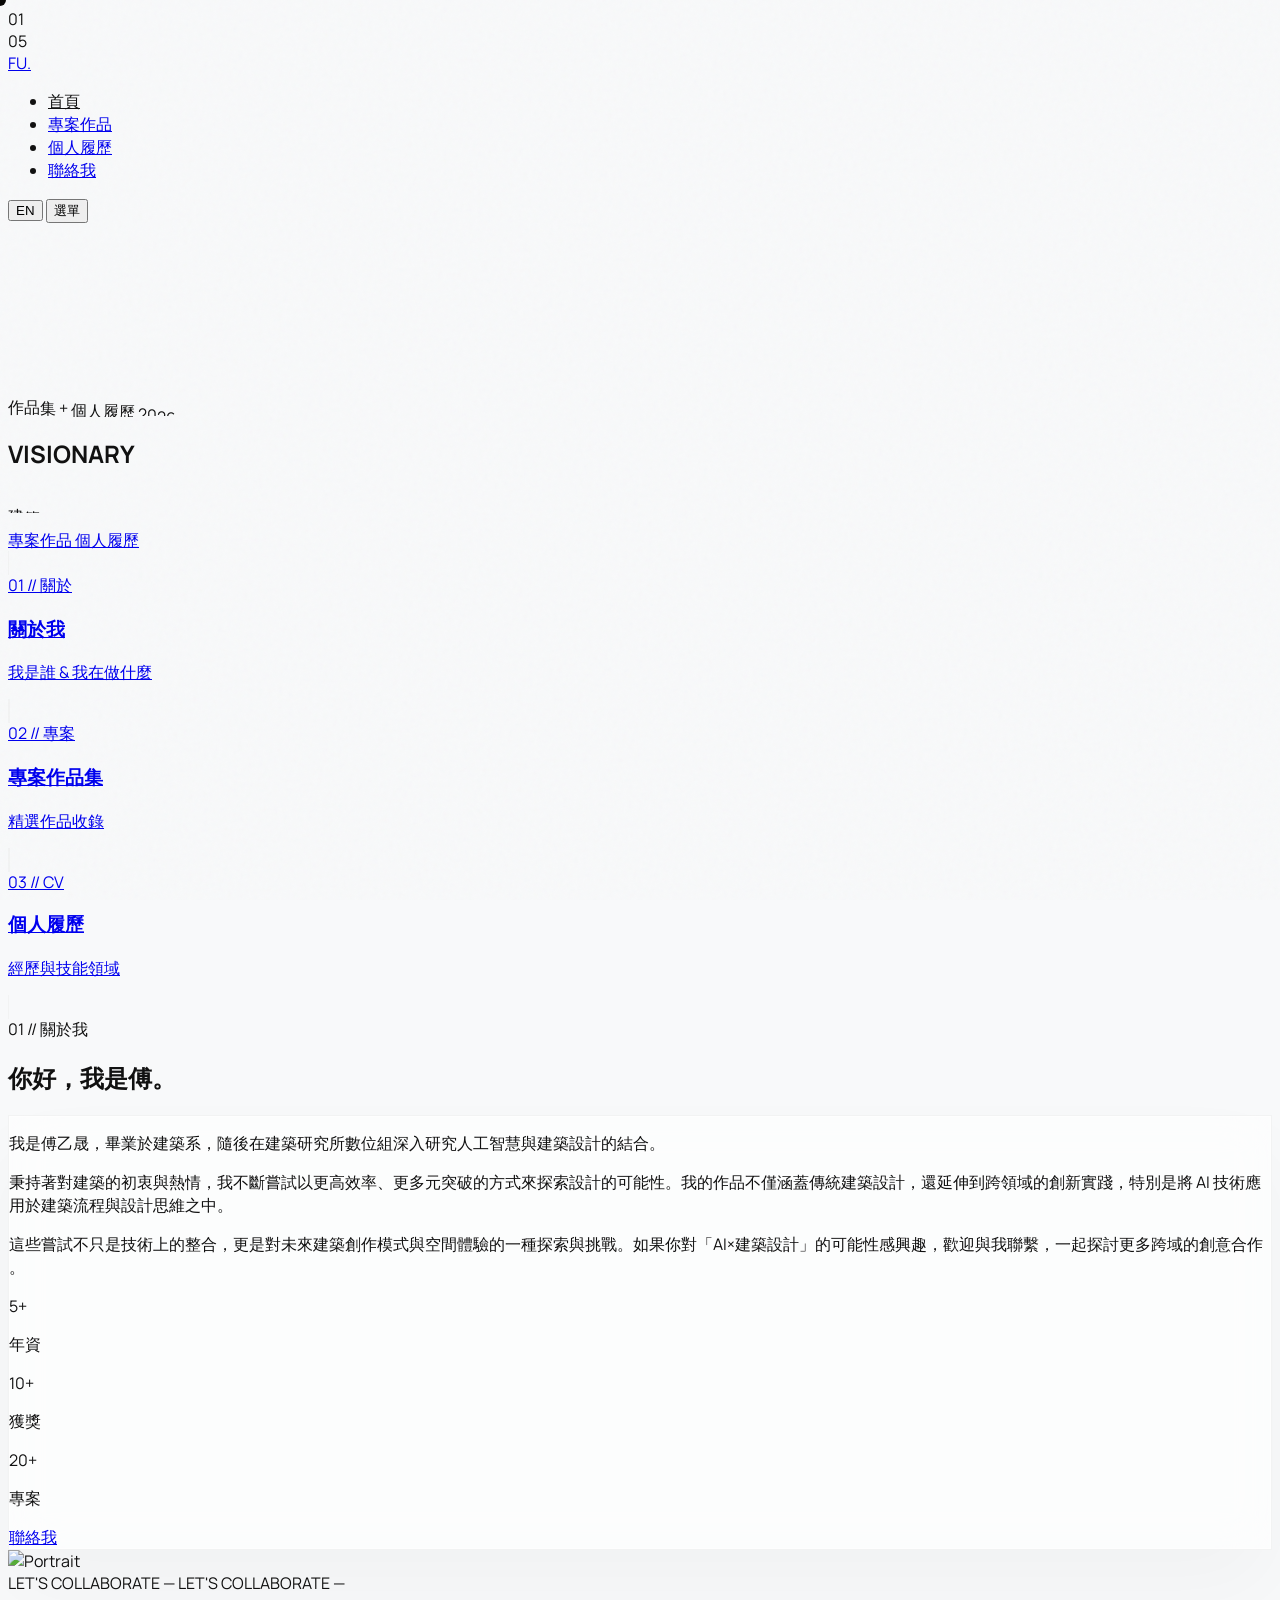
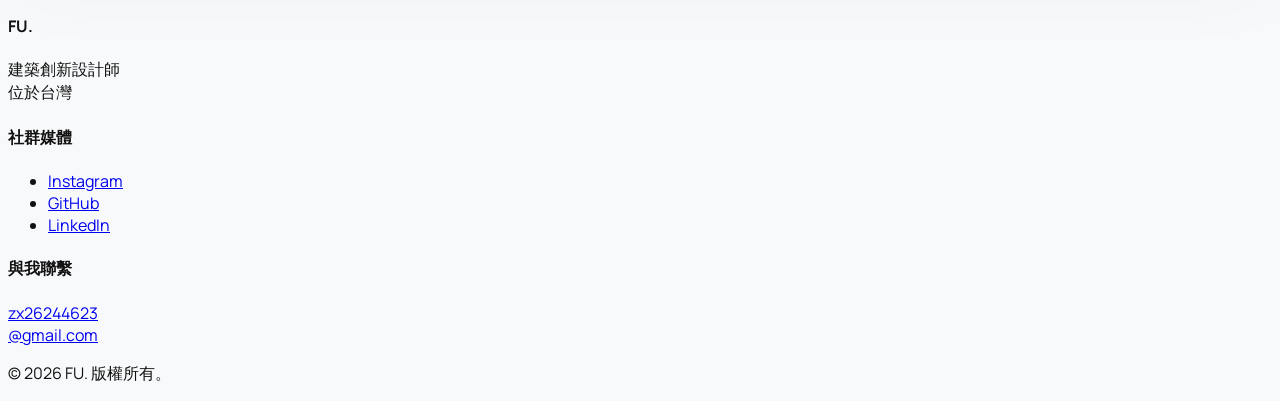
==== commit e4ba3566: "Improve responsive mobile layout" ====
--- a/index.html
+++ b/index.html
@@ -53,6 +53,7 @@
         body.lang-zh .en-only { display: none !important; }
         .scramble-hover { cursor: none; }
     </style>
+    <link rel="stylesheet" href="css/mobile.css">
 </head>
 <body class="antialiased lang-zh"> <!-- 預設套用中文 -->
     <!-- 原本的全域漂浮背景 -->
@@ -648,4 +649,4 @@
     }
     </script>
 </body>
-</html>+</html>
--- a/css/mobile.css
+++ b/css/mobile.css
@@ -0,0 +1,342 @@
+@media (hover: none), (pointer: coarse) {
+  body {
+    cursor: auto !important;
+  }
+
+  #custom-cursor {
+    display: none !important;
+  }
+
+  a,
+  button,
+  [onclick],
+  .magnetic,
+  .cursor-none {
+    cursor: pointer !important;
+  }
+}
+
+#hero-section h1.absolute {
+  display: none !important;
+}
+
+@media (max-width: 767px) {
+  html {
+    scroll-padding-top: 88px;
+  }
+
+  body {
+    overflow-x: hidden;
+    text-rendering: optimizeLegibility;
+    -webkit-text-size-adjust: 100%;
+  }
+
+  .noise-overlay {
+    opacity: 0.018 !important;
+  }
+
+  #webgl-canvas {
+    opacity: 0.42 !important;
+  }
+
+  nav.fixed.top-0 {
+    padding: 0.875rem 1rem !important;
+  }
+
+  nav.fixed.top-0 > a {
+    font-size: 1.35rem !important;
+    line-height: 1 !important;
+  }
+
+  nav.fixed.top-0 .gap-3 {
+    gap: 0.5rem !important;
+  }
+
+  #lang-toggle {
+    width: 2.25rem !important;
+    height: 2.25rem !important;
+    flex: 0 0 2.25rem !important;
+  }
+
+  #menu-btn {
+    min-height: 2.25rem !important;
+    padding: 0.5rem 0.875rem !important;
+    letter-spacing: 0.12em !important;
+  }
+
+  #menu-overlay > div {
+    min-height: 100svh !important;
+    padding: 1.25rem 1rem 2rem !important;
+  }
+
+  #menu-overlay .flex-1 {
+    align-content: start !important;
+    margin-top: 3rem !important;
+    gap: 2.25rem !important;
+  }
+
+  #menu-overlay a.text-2xl span.text-\[10px\] {
+    display: none !important;
+  }
+
+  .menu-nav-link {
+    font-size: clamp(2rem, 12vw, 3.2rem) !important;
+    line-height: 1.08 !important;
+    letter-spacing: 0 !important;
+    padding: 0.55rem 0 !important;
+  }
+
+  .menu-sub-link {
+    min-height: 2.75rem !important;
+    font-size: 0.68rem !important;
+    letter-spacing: 0.11em !important;
+  }
+
+  section[class*="px-6"],
+  footer[class*="px-6"],
+  div[class*="px-6"][class*="mx-auto"],
+  .max-w-\[1920px\],
+  .max-w-\[1600px\],
+  .max-w-\[1400px\],
+  .max-w-\[1200px\],
+  .max-w-6xl {
+    padding-left: 1rem !important;
+    padding-right: 1rem !important;
+  }
+
+  section[class*="pt-44"],
+  section[class*="pt-40"] {
+    padding-top: 7rem !important;
+  }
+
+  section[class*="py-32"],
+  section[class*="py-24"],
+  section[class*="py-20"],
+  section[class*="py-16"] {
+    padding-top: 3.5rem !important;
+    padding-bottom: 3.5rem !important;
+  }
+
+  section[class*="pb-32"] {
+    padding-bottom: 4rem !important;
+  }
+
+  footer[class*="pt-20"] {
+    padding-top: 3.5rem !important;
+  }
+
+  .title-reveal,
+  h1[class*="Syncopate"] {
+    font-size: clamp(2.85rem, 13.5vw, 4.25rem) !important;
+    line-height: 0.98 !important;
+    letter-spacing: 0 !important;
+    overflow-wrap: anywhere;
+  }
+
+  h2[class*="Syncopate"],
+  h3[class*="Syncopate"] {
+    font-size: clamp(1.75rem, 8.5vw, 2.75rem) !important;
+    line-height: 1.08 !important;
+    letter-spacing: 0 !important;
+    overflow-wrap: anywhere;
+  }
+
+  p,
+  li {
+    font-size: clamp(0.95rem, 3.8vw, 1.05rem);
+    line-height: 1.75;
+  }
+
+  p[class*="tracking-widest"],
+  div[class*="tracking-widest"],
+  span[class*="tracking-widest"],
+  [class*="tracking-\[0.3em\]"],
+  [class*="tracking-\[0.4em\]"] {
+    letter-spacing: 0.12em !important;
+  }
+
+  .glass-panel,
+  .project-card,
+  .featured-card,
+  .book-page {
+    border-radius: 1.25rem !important;
+  }
+
+  .glass-panel[class*="p-10"],
+  .glass-panel[class*="p-8"],
+  .book-page[class*="p-8"],
+  .book-page[class*="p-10"],
+  .featured-card [class*="p-10"],
+  .project-card [class*="p-6"] {
+    padding: 1.25rem !important;
+  }
+
+  .grid {
+    row-gap: 2rem !important;
+  }
+
+  article[class*="grid"] {
+    gap: 1.75rem !important;
+  }
+
+  [class*="gap-40"] {
+    gap: 4rem !important;
+  }
+
+  [class*="gap-16"],
+  [class*="gap-24"],
+  [class*="gap-28"] {
+    gap: 2.5rem !important;
+  }
+
+  [class*="mb-32"] {
+    margin-bottom: 4rem !important;
+  }
+
+  [class*="mb-24"],
+  [class*="mb-20"],
+  [class*="mb-16"] {
+    margin-bottom: 3rem !important;
+  }
+
+  [class*="mt-20"] {
+    margin-top: 4.5rem !important;
+  }
+
+  [class*="rounded-\[2.5rem\]"],
+  [class*="rounded-\[2rem\]"] {
+    border-radius: 1.25rem !important;
+  }
+
+  [class*="h-\[60vh\]"] {
+    height: min(52vh, 420px) !important;
+    min-height: 280px !important;
+  }
+
+  [class*="w-\[60vh\]"] {
+    width: min(82vw, 360px) !important;
+    height: min(82vw, 360px) !important;
+  }
+
+  [class*="h-screen"] {
+    min-height: 100svh !important;
+    height: auto !important;
+  }
+
+  #hero-section {
+    min-height: 100svh !important;
+    padding: 6.5rem 1rem 3rem !important;
+  }
+
+  #hero-section .z-10 {
+    margin-top: 0 !important;
+    width: 100% !important;
+  }
+
+  #hero-section .flex.gap-6 {
+    width: 100%;
+    flex-direction: column;
+    gap: 0.875rem !important;
+    padding: 0 0.5rem;
+  }
+
+  #hero-section .flex.gap-6 a {
+    width: 100%;
+    justify-content: center;
+    min-height: 3.25rem;
+  }
+
+  .marquee-container {
+    font-size: clamp(4rem, 22vw, 6.5rem) !important;
+    margin-bottom: 3rem !important;
+  }
+
+  .scatter-container {
+    height: 360px !important;
+  }
+
+  .scatter-img {
+    width: 52% !important;
+    max-width: 210px !important;
+    border-width: 4px !important;
+  }
+
+  .story-section {
+    height: auto !important;
+    min-height: auto !important;
+  }
+
+  .story-section > .sticky {
+    position: relative !important;
+    height: 78svh !important;
+    min-height: 520px !important;
+  }
+
+  .story-section .absolute.inset-0.flex {
+    position: relative !important;
+    inset: auto !important;
+    padding: 1rem !important;
+    pointer-events: auto !important;
+  }
+
+  .story-section .max-w-md {
+    max-width: none !important;
+    width: 100% !important;
+    margin: 0 !important;
+  }
+
+  .expand-btn {
+    right: 1rem !important;
+    bottom: 1rem !important;
+    padding: 0.75rem !important;
+  }
+
+  .expand-btn span {
+    display: none !important;
+  }
+
+  #book-viewer .book-title {
+    top: 1.2rem !important;
+    left: 1rem !important;
+    right: 4.5rem !important;
+    font-size: 0.95rem !important;
+  }
+
+  #book-viewer .btn-close {
+    top: 1rem !important;
+    right: 1rem !important;
+  }
+
+  #book-viewer .btn-prev {
+    left: 0.75rem !important;
+  }
+
+  #book-viewer .btn-next {
+    right: 0.75rem !important;
+  }
+
+  #book-viewer .book-pagination {
+    bottom: 1rem !important;
+  }
+}
+
+@media (max-width: 420px) {
+  .title-reveal,
+  h1[class*="Syncopate"] {
+    font-size: clamp(2.5rem, 12vw, 3.4rem) !important;
+  }
+
+  h2[class*="Syncopate"],
+  h3[class*="Syncopate"] {
+    font-size: clamp(1.55rem, 8vw, 2.15rem) !important;
+  }
+
+  #menu-btn {
+    padding-left: 0.75rem !important;
+    padding-right: 0.75rem !important;
+  }
+
+  [class*="h-\[60vh\]"] {
+    min-height: 250px !important;
+  }
+}
